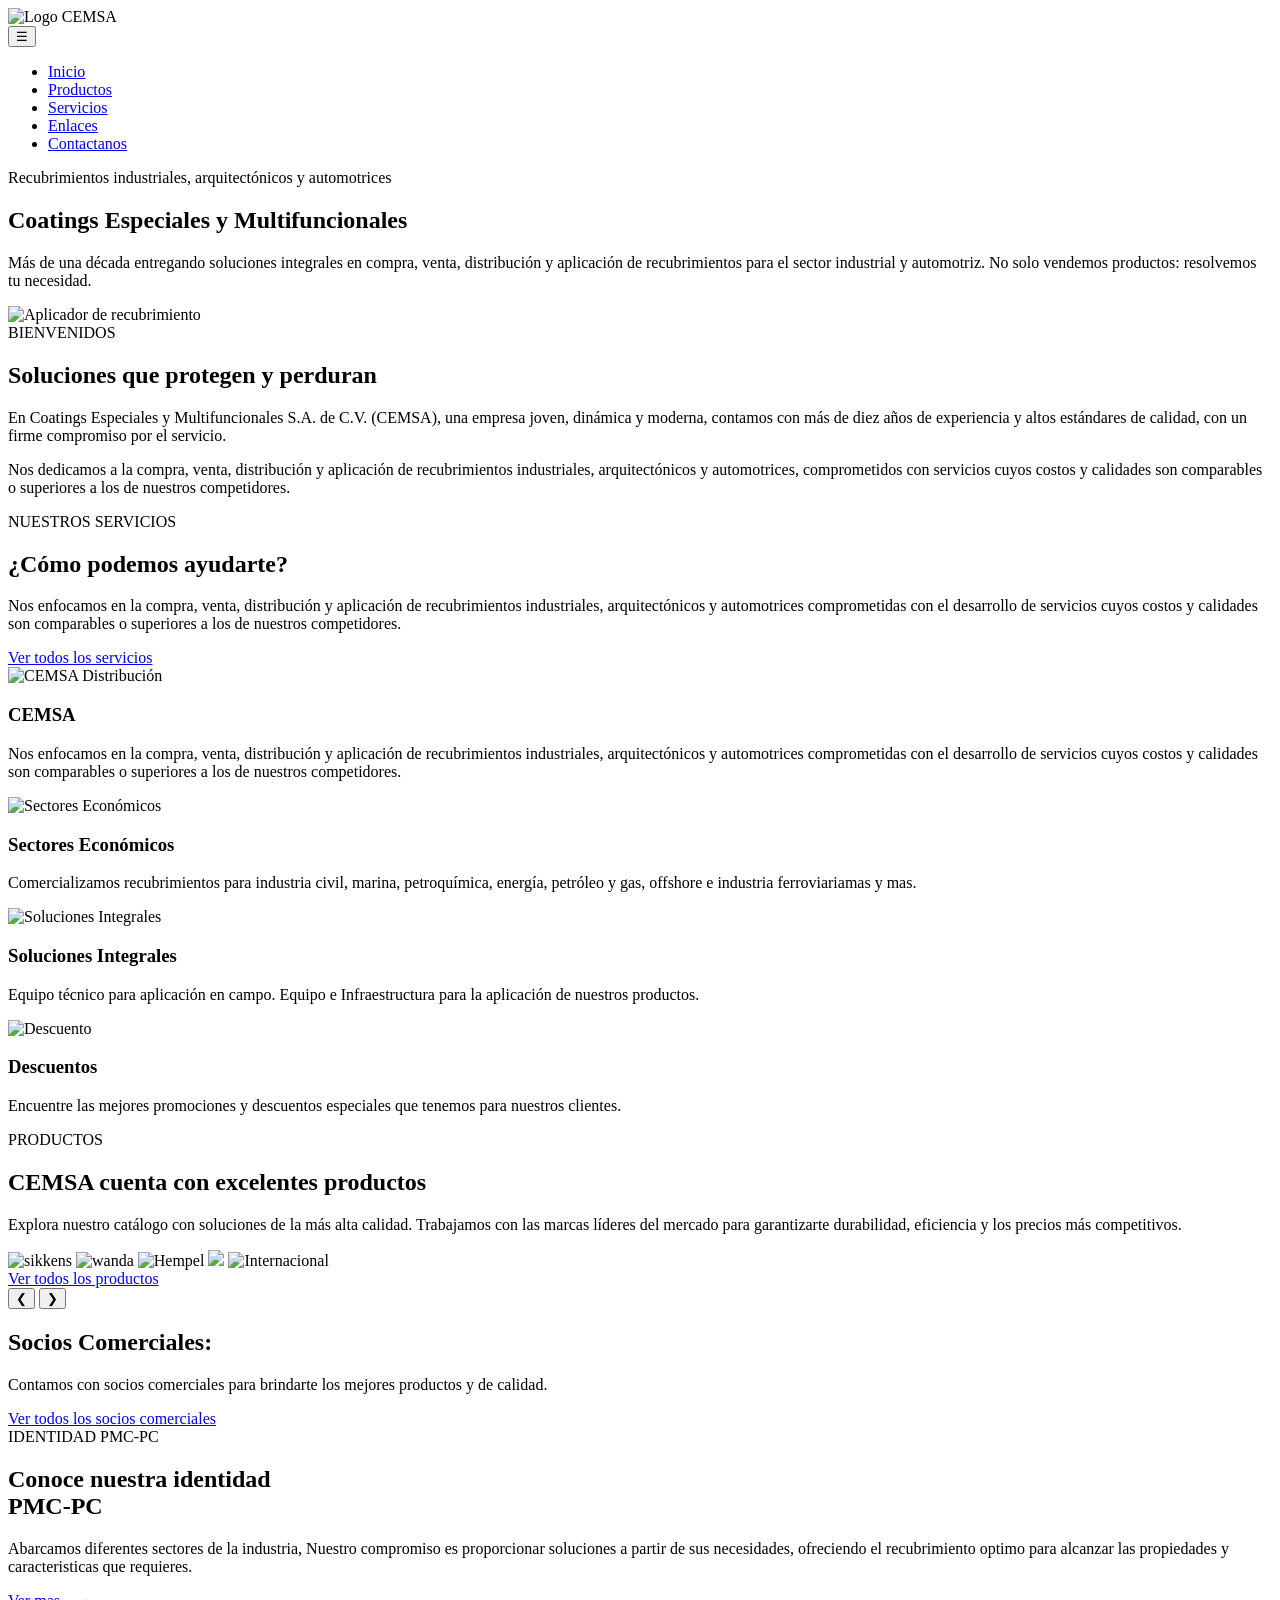
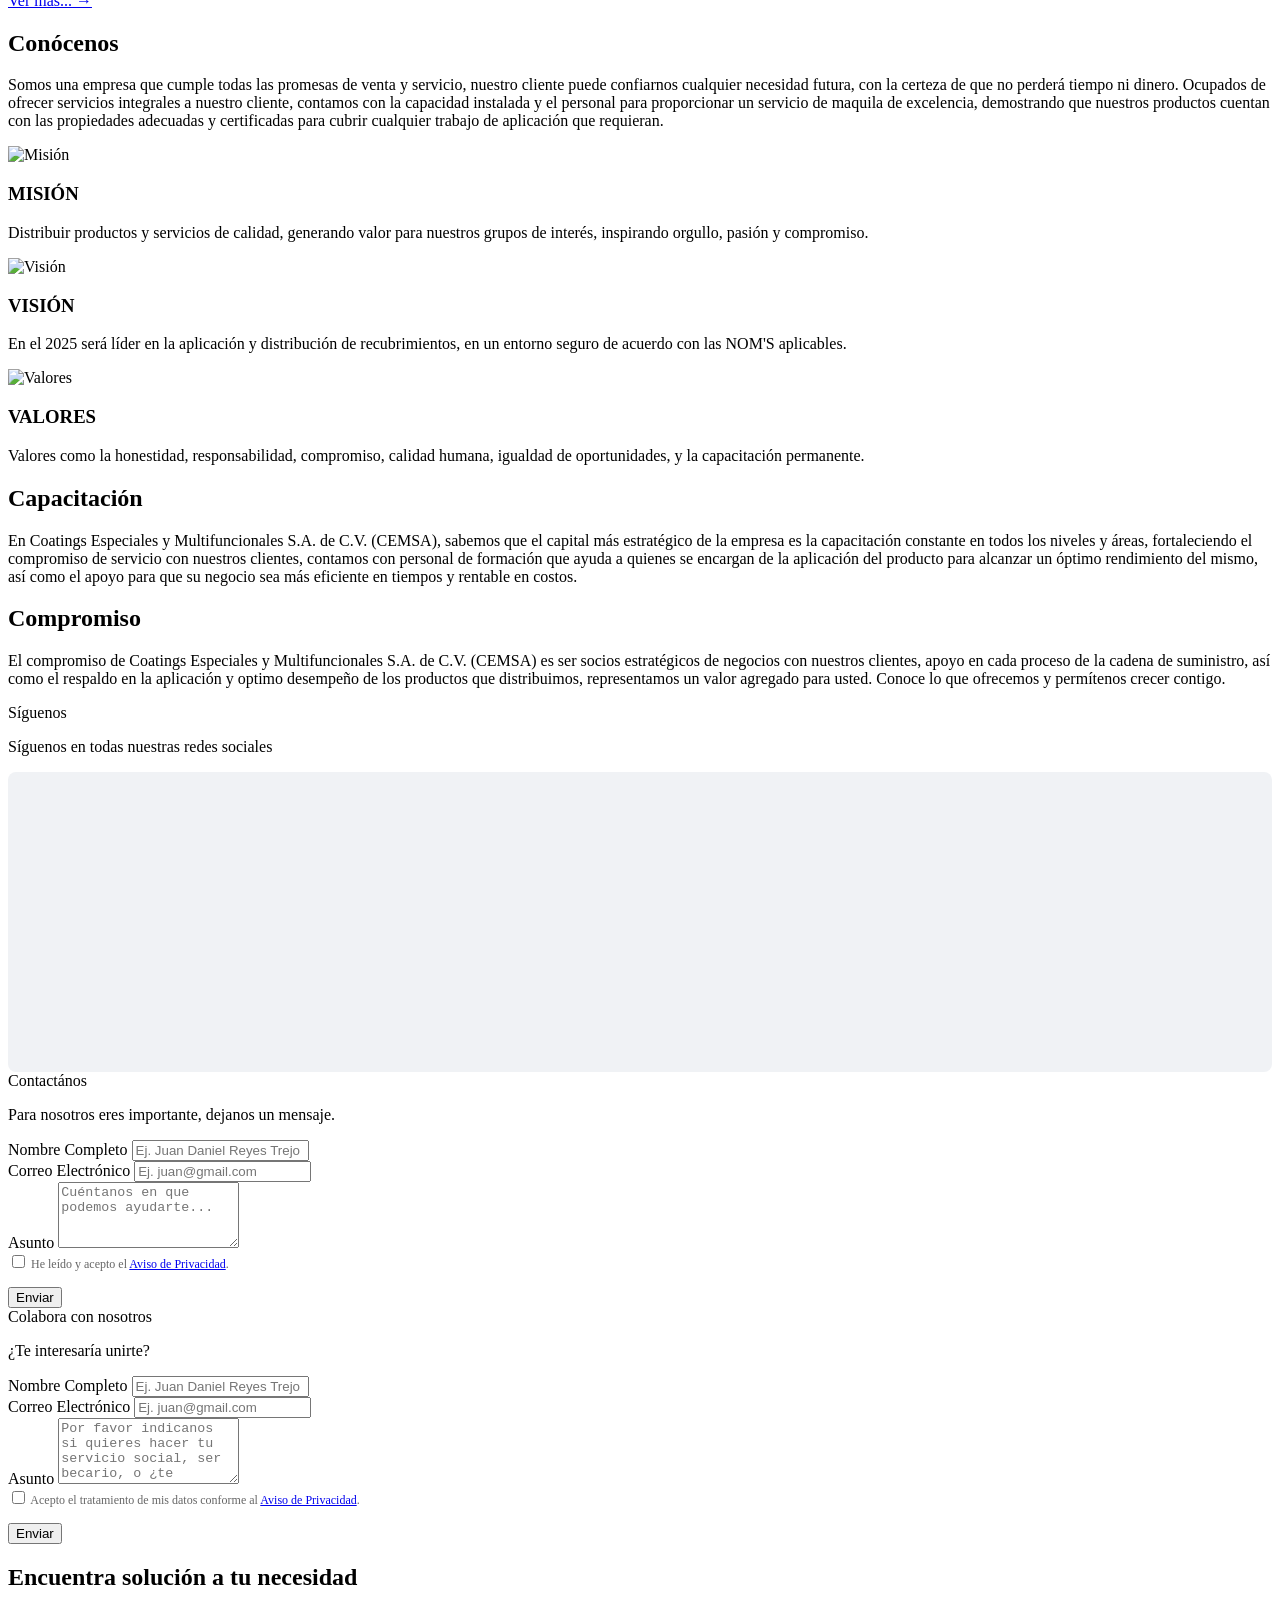
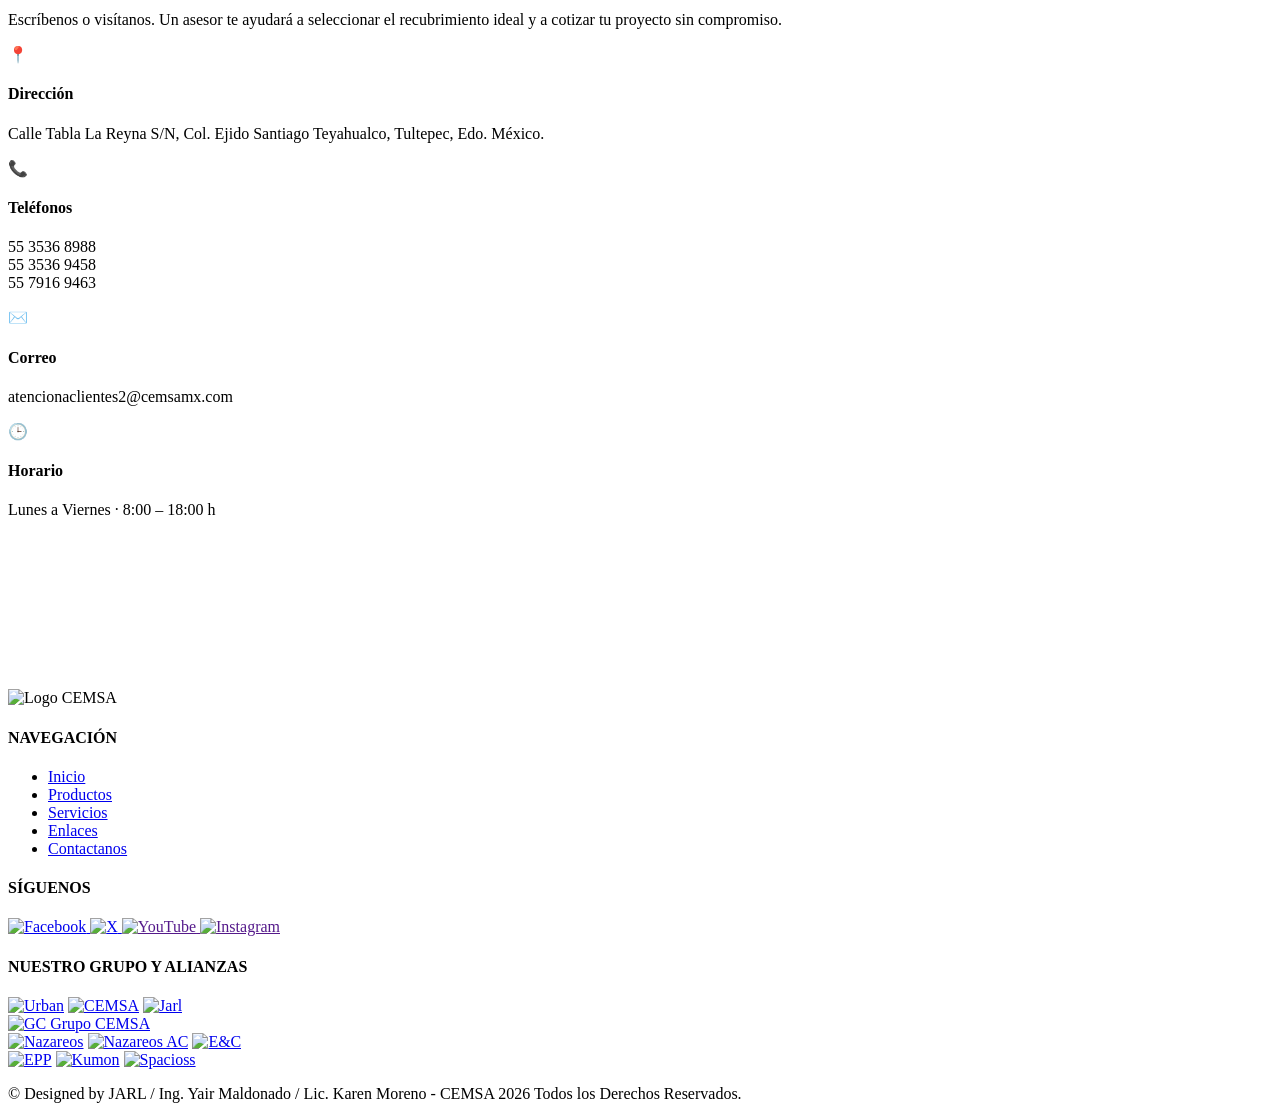
==== index.html @ e65d7ed0 "v20" ====
<!DOCTYPE html>
<html lang="es">

<head>
    <meta charset="UTF-8">
    <meta name="viewport" content="width=device-width, initial-scale=1.0">
    <link rel="stylesheet" href="styles.css">
    <title>CEMSA </title>
    <!-- Google tag (gtag.js) -->
    <script async src="https://www.googletagmanager.com/gtag/js?id=G-CVL1WCKRJ7"></script>
    <script>
        window.dataLayer = window.dataLayer || [];
        function gtag() { dataLayer.push(arguments); }
        gtag('js', new Date());

        gtag('config', 'G-CVL1WCKRJ7');
    </script>
</head>

<body>
    <!--BARRA DE NAVEGACIÓN-->
    <header>
        <div class="logo-container">
            <img src="img/logoCemsa.webp" alt="Logo CEMSA" class="logo-img">
        </div>
        <button class="menu-toggle" id="menu-toggle">☰</button>

        <nav id="nav-menu">
            <ul>
                <li><a href="#">Inicio</a></li>
                <li><a href="productos.html">Productos</a></li>
                <li><a href="servicios.html">Servicios</a></li>
                <li><a href="enlaces.html">Enlaces</a></li>
                <li><a href="#contacto">Contactanos</a></li>
            </ul>
        </nav>

        <div class="header-actions">
        </div>
    </header>

    <!--SECCIÓN HERO-->
    <section class="hero">
        <div class="hero-content">
            <div class="etiqueta">Recubrimientos industriales, arquitectónicos y automotrices</div>
            <h2>Coatings Especiales y Multifuncionales</h2>
            <p>Más de una década entregando soluciones integrales en compra, venta, distribución y aplicación de
                recubrimientos para el sector industrial y automotriz. No solo vendemos productos: resolvemos tu
                necesidad.
            </p>
        </div>
    </section>

    <!--SECCIÓN BIENVENIDOS-->
    <section class="bienvenidos">
        <div class="bienvenidos-img">
            <img src="img/aplicadorDeRecubrimientos.webp" alt="Aplicador de recubrimiento">
        </div>
        <div class="bienvenidos-texto">
            <span class="etiqueta-texto">BIENVENIDOS</span>
            <h2>Soluciones que protegen y perduran</h2>
            <p>En Coatings Especiales y Multifuncionales S.A. de C.V. (CEMSA), una empresa joven, dinámica y moderna,
                contamos con más de diez años de experiencia y altos estándares de calidad, con un firme compromiso por
                el servicio.</p>
            <p>Nos dedicamos a la compra, venta, distribución y aplicación de recubrimientos industriales,
                arquitectónicos y automotrices, comprometidos con servicios cuyos costos y calidades son comparables o
                superiores a los de nuestros competidores.</p>
        </div>
    </section>

    <!--SECCIÓN DE SERVICIOS-->
    <section class="servicios">
        <div class="servicios-cabecera">
            <span class="etiqueta-texto gris">NUESTROS SERVICIOS</span>
            <h2 class="titulo-seccion">¿Cómo podemos ayudarte?</h2>
            <p class="subtitulo-seccion">Nos enfocamos en la compra, venta, distribución y aplicación de recubrimientos
                industriales, arquitectónicos y automotrices comprometidas con el desarrollo de servicios cuyos costos y
                calidades son comparables o superiores a los de nuestros competidores.</p>
            <a href="servicios.html" class="btn-explorar btn-espaciado">Ver todos los servicios</a>
        </div>

        <div class="grid-servicios">
            <!--Tarjeta 1-->
            <div class="card-servicio">
                <img src="img/Distribucion.webp" alt="CEMSA Distribución" class="img-destacada">
                <h3>CEMSA</h3>
                <p>Nos enfocamos en la compra, venta, distribución y aplicación de recubrimientos industriales,
                    arquitectónicos y automotrices comprometidas con el desarrollo de servicios cuyos costos y calidades
                    son comparables o superiores a los de nuestros competidores.</p>
            </div>

            <!--Tarjeta 2-->
            <div class="card-servicio">
                <img src="img/Granallado.webp" alt="Sectores Económicos" class="img-destacada">
                <h3>Sectores Económicos</h3>
                <p>Comercializamos recubrimientos para industria civil, marina, petroquímica, energía, petróleo y gas,
                    offshore e industria ferroviariamas y mas.</p>
            </div>

            <!--Tarjeta 3-->
            <div class="card-servicio">
                <img src="img/Equipo.webp" alt="Soluciones Integrales" class="img-destacada">
                <h3>Soluciones Integrales</h3>
                <p>Equipo técnico para aplicación en campo. Equipo e Infraestructura para la aplicación de nuestros
                    productos.</p>
            </div>

            <!--Tarjeta 4-->
            <div class="card-servicio">
                <img src="img/Descuento.webp" alt="Descuento" class="img-destacada">
                <h3>Descuentos</h3>
                <p>Encuentre las mejores promociones y descuentos especiales que tenemos para nuestros clientes.</p>
            </div>
        </div>
    </section>

    <!--SECCIÓN DE PRODUCTOS-->
    <section class="infraestructura">
        <div class="infraestructura-header">
            <span class="etiqueta-texto gris">PRODUCTOS</span>
            <h2 class="titulo-seccion">CEMSA cuenta con excelentes productos</h2>
            <p class="subtitulo-seccion">Explora nuestro catálogo con soluciones de la más alta calidad.
                Trabajamos con las marcas líderes del mercado para garantizarte durabilidad, eficiencia y los precios
                más competitivos.
            </p>
        </div>

        <div class="carrusel-grande">
            <div class="carrusel-slides">
                <img src="img/sikkens1.webp" alt="sikkens" class="slide activa">
                <img src="img/wanda2.webp" alt="wanda" class="slide">
                <img src="img/hempel2.webp" alt="Hempel" class="slide">
                <img src="img/u-tech1.webp" alrt="U-Tech" class="slide">
                <img src="img/internacional1.webp" alt="Internacional" class="slide">
            </div>
            <div class="centrar-boton">
                <a href="productos.html" class="btn-explorar btn-espaciado">Ver todos los productos</a>
            </div>
            <button class="btn-circular prev" onclick="moverCarrusel(-1)">❮</button>
            <button class="btn-circular next" onclick="moverCarrusel(1)">❯</button>
        </div>
    </section>

    <!--SECCIÓN DE SOCIOS-->
    <section class="novedades-texto">
        <h2 class="titulo-novedades">Socios Comerciales:</h2>
        <p>Contamos con socios comerciales para brindarte los mejores productos y de calidad.</p>
        <a href="enlaces.html" class="btn-explorar">Ver todos los socios comerciales</a>
    </section>

    <!--SECCIÓN DE IDENTIDAD PMC-PC-->
    <section class="identidad-hero">
        <div class="identidad-content">
            <span class="etiqueta-identidad">IDENTIDAD PMC-PC</span>
            <h2>Conoce nuestra identidad<br>PMC-PC</h2>
            <p>Abarcamos diferentes sectores de la industria, Nuestro compromiso es proporcionar soluciones a partir de
                sus necesidades, ofreciendo el recubrimiento optimo para alcanzar las propiedades y caracteristicas que
                requieres.</p>
            <a href="productos.html#identidad-pmc" class="btn-explorar">Ver mas... →</a>
        </div>
    </section>

    <!--SECCIÓN CONOCENOS-->
    <section class="seccion-conocenos">
        <h2 class="titulo-conocenos text-center">Conócenos</h2>
        <p class="subtitulo-conocenos">Somos una empresa que cumple todas las promesas de venta y servicio, nuestro
            cliente puede confiarnos cualquier necesidad futura, con la certeza de que no perderá tiempo ni dinero.
            Ocupados de ofrecer servicios integrales a nuestro cliente, contamos con la capacidad instalada y el
            personal para proporcionar un servicio de maquila de excelencia, demostrando que
            nuestros productos cuentan con las propiedades adecuadas y certificadas para cubrir cualquier trabajo de
            aplicación que requieran.
        </p>

        <div class="grid-conocenos">
            <!--Tarjeta Misión-->
            <div class="card-conocenos">
                <img src="https://cdn-icons-png.flaticon.com/512/702/702797.png" alt="Misión" class="img-conocenos">
                <h3>MISIÓN</h3>
                <p>Distribuir productos y servicios de calidad, generando valor para nuestros grupos de interés,
                    inspirando orgullo, pasión y compromiso.</p>
            </div>
            <!--Tarjeta Visión-->
            <div class="card-conocenos">
                <img src="https://cdn-icons-png.flaticon.com/512/3135/3135691.png" alt="Visión" class="img-conocenos">
                <h3>VISIÓN</h3>
                <p>En el 2025 será líder en la aplicación y distribución de recubrimientos, en un entorno seguro de
                    acuerdo con las NOM'S aplicables.</p>
            </div>
            <!--Tarjeta Valores-->
            <div class="card-conocenos">
                <img src="https://cdn-icons-png.flaticon.com/512/806/806132.png" alt="Valores" class="img-conocenos">
                <h3>VALORES</h3>
                <p>Valores como la honestidad, responsabilidad, compromiso, calidad humana, igualdad de oportunidades, y
                    la capacitación permanente.
                </p>
            </div>
        </div>

        <div class="contenedor-dos-columnas">
            <div class="columna-info">
                <h2 class="titulo-conocenos">Capacitación</h2>
                <p class="subtitulo-conocenos">En Coatings Especiales y Multifuncionales S.A. de C.V. (CEMSA), sabemos
                    que el
                    capital más estratégico de la empresa es la capacitación constante en todos los niveles y áreas,
                    fortaleciendo el compromiso de servicio con nuestros clientes, contamos con personal de formación
                    que ayuda
                    a quienes se encargan de la aplicación del producto para alcanzar un óptimo rendimiento del mismo,
                    así como
                    el apoyo para que su negocio sea más eficiente en tiempos y rentable en costos.
                </p>
            </div>

            <div class="columna-info">
                <h2 class="titulo-conocenos">Compromiso</h2>
                <p class="subtitulo-conocenos">El compromiso de Coatings Especiales y Multifuncionales S.A. de C.V.
                    (CEMSA) es ser socios estratégicos de negocios con nuestros clientes, apoyo en cada proceso de la
                    cadena de suministro, así como el respaldo en la aplicación y optimo desempeño de los productos que
                    distribuimos, representamos un valor agregado para usted. Conoce lo que ofrecemos y permítenos
                    crecer contigo.</p>
            </div>
        </div>
    </section>

    <!--SECCIÓN DE REDES, CONTACTO Y CV-->
    <section class="seccion-interaccion">
        <div class="grid-interaccion">

            <div class="card-interaccion">
                <div class="cabecera-azul">Síguenos</div>
                <p class="desc-interaccion">Síguenos en todas nuestras redes sociales</p>
                <!-- Contenedor para el widget de Facebook -->
                <div class="embed-redes" style="display: flex; justify-content: center; border-radius: 8px; overflow: hidden; background-color: #f0f2f5;">
                    <iframe 
                        src="https://www.facebook.com/plugins/page.php?href=https%3A%2F%2Fwww.facebook.com%2FCEMSARecubrimientos&tabs=timeline&width=340&height=300&small_header=false&adapt_container_width=true&hide_cover=false&show_facepile=true" 
                        width="100%" 
                        height="300" 
                        style="border:none;overflow:hidden; max-width: 340px;" 
                        scrolling="no" 
                        frameborder="0" 
                        allowfullscreen="true" 
                        allow="autoplay; clipboard-write; encrypted-media; picture-in-picture; web-share">
                    </iframe>
                </div>
            </div>

            <!--Columna Contáctanos-->
            <div class="card-interaccion">
                <div class="cabecera-azul">Contactános</div>
                <p class="desc-interaccion">Para nosotros eres importante, dejanos un mensaje.</p>
                <form action="https://formsubmit.co/reclutamiento@gensolution.com.mx" method="POST"
                    class="formulario-moderno">
                    <input type="hidden" name="_captcha" value="false">
                    <input type="hidden" name="_subject" value="Nuevo contacto desde la web de CEMSA">

                    <div class="grupo-input">
                        <label>Nombre Completo</label>
                        <input type="text" name="Nombre" placeholder="Ej. Juan Daniel Reyes Trejo" required>
                    </div>
                    <div class="grupo-input">
                        <label>Correo Electrónico</label>
                        <input type="email" name="Correo" placeholder="Ej. juan@gmail.com" required>
                    </div>
                    <div class="grupo-input">
                        <label>Asunto</label>
                        <textarea name="Mensaje" rows="4" placeholder="Cuéntanos en que podemos ayudarte..."
                            required></textarea>
                    </div>
                    <div style="font-size: 12px; color: #666; margin-bottom: 15px; text-align: left;">
                        <input type="checkbox" required id="terminos-contacto">
                        <label for="terminos-contacto" style="display:inline; font-weight: normal;">
                            He leído y acepto el <a href="aviso-de-privacidad.pdf" target="_blank"
                                rel="noopener noreferrer">Aviso de Privacidad</a>.
                        </label>
                    </div>
                    <button type="submit" class="btn-enviar">Enviar</button>
                </form>
            </div>

            <!--Columna Envíanos tu CV-->
            <div class="card-interaccion">
                <div class="cabecera-azul">Colabora con nosotros</div>
                <p class="desc-interaccion">¿Te interesaría unirte?</p>
                <form action="https://formsubmit.co/reclutamiento@gensolution.com.mx" method="POST"
                    class="formulario-moderno">
                    <input type="hidden" name="_captcha" value="false">
                    <input type="hidden" name="_subject" value="Nuevo CV recibido desde la web de CEMSA">

                    <div class="grupo-input">
                        <label>Nombre Completo</label>
                        <input type="text" name="Nombre" placeholder="Ej. Juan Daniel Reyes Trejo" required>
                    </div>
                    <div class="grupo-input">
                        <label>Correo Electrónico</label>
                        <input type="email" name="Correo" placeholder="Ej. juan@gmail.com" required>
                    </div>
                    <div class="grupo-input">
                        <label>Asunto</label>
                        <textarea name="Mensaje" rows="4"
                            placeholder="Por favor indicanos si quieres hacer tu servicio social, ser becario, o ¿te gustaria tener un punto de venta?"
                            required></textarea>
                    </div>

                    <div style="font-size: 12px; color: #666; margin-bottom: 15px; text-align: left;">
                        <input type="checkbox" required id="terminos-cv">
                        <label for="terminos-cv" style="display:inline; font-weight: normal;">
                            Acepto el tratamiento de mis datos conforme al <a href="aviso-de-privacidad.pdf"
                                target="_blank" rel="noopener noreferrer">Aviso de Privacidad</a>.
                        </label>
                    </div>
                    <button type="submit" class="btn-enviar">Enviar</button>
                </form>
            </div>

        </div>

        </div>
    </section>

    <!--SECCIÓN DE CONTACTO-->
    <section class="contacto-seccion" id="contacto">
        <h2 class="titulo-contacto">Encuentra solución a tu necesidad</h2>
        <p class="subtitulo-contacto">Escríbenos o visítanos. Un asesor te ayudará a seleccionar el recubrimiento ideal
            y a cotizar tu proyecto sin compromiso.</p>

        <div class="contacto-grid">
            <div class="contacto-info">
                <div class="info-caja">
                    <div class="icono-contacto">📍</div>
                    <div class="texto-info">
                        <h4>Dirección</h4>
                        <p>Calle Tabla La Reyna S/N, Col. Ejido Santiago Teyahualco, Tultepec, Edo. México.</p>
                    </div>
                </div>
                <div class="info-caja">
                    <div class="icono-contacto">📞</div>
                    <div class="texto-info">
                        <h4>Teléfonos</h4>
                        <p>55 3536 8988<br>55 3536 9458<br>55 7916 9463</p>
                    </div>
                </div>
                <div class="info-caja">
                    <div class="icono-contacto">✉️</div>
                    <div class="texto-info">
                        <h4>Correo</h4>
                        <p>atencionaclientes2@cemsamx.com</p>
                    </div>
                </div>
                <div class="info-caja">
                    <div class="icono-contacto">🕒</div>
                    <div class="texto-info">
                        <h4>Horario</h4>
                        <p>Lunes a Viernes · 8:00 – 18:00 h</p>
                    </div>
                </div>
            </div>

            <!--Mapa de Google-->
            <div class="contacto-mapa">
                <iframe
                    src="https://www.google.com/maps/embed?pb=!1m18!1m12!1m3!1d15026.0123456789!2d-99.1234567!3d19.654321!2m3!1f0!2f0!3f0!3m2!1i1024!2i768!4f13.1!3m3!1m2!1s0x0%3A0x0!2zMTnCsDM5JzE1LjYiTiA5OcKwMDcnMjQuNCJX!5e0!3m2!1ses-419!2smx!4v1610000000000!5m2!1ses-419!2smx"
                    width="100%" height="100%" style="border:0;" allowfullscreen="" loading="lazy"></iframe>
            </div>
        </div>
    </section>

    <!--SECCIÓN FOOTER-->
    <footer class="footer">
        <div class="footer-container">
            <div class="footer-top-row">
                <!--Columna 1-->
                <div class="footer-col">
                    <img src="img/Cemsapng.webp" alt="Logo CEMSA" class="footer-logo-img">
                </div>

                <!--Columna 2-->
                <div class="footer-col">
                    <h4>NAVEGACIÓN</h4>
                    <ul class="footer-links">
                        <li><a href="index.html">Inicio</a></li>
                        <li><a href="productos.html">Productos</a></li>
                        <li><a href="servicios.html">Servicios</a></li>
                        <li><a href="enlaces.html">Enlaces</a></li>
                        <li><a href="index.html#contacto">Contactanos</a></li>
                    </ul>
                </div>

                <!--Columna 3-->
                <div class="footer-col">
                    <h4>SÍGUENOS</h4>
                    <div class="social-icons vertical">
                        <a href="https://www.facebook.com/CEMSARecubrimientos#" target="_blank" class="icono-red">
                            <img src="https://upload.wikimedia.org/wikipedia/commons/b/b8/2021_Facebook_icon.svg"
                                alt="Facebook">
                        </a>

                        <a href="https://x.com/cemsamx?lang=es" target="_blank" class="icono-red">
                            <img src="https://upload.wikimedia.org/wikipedia/commons/c/ce/X_logo_2023.svg" alt="X">
                        </a>

                        <a href="" target="_blank" class="icono-red">
                            <img src="https://upload.wikimedia.org/wikipedia/commons/0/09/YouTube_full-color_icon_%282017%29.svg"
                                alt="YouTube">
                        </a>

                        <a href="" target="_blank" class="icono-red">
                            <img src="https://upload.wikimedia.org/wikipedia/commons/e/e7/Instagram_logo_2016.svg"
                                alt="Instagram">
                        </a>
                    </div>
                </div>
            </div>

            <div class="footer-col alianzas-col">
                <h4>NUESTRO GRUPO Y ALIANZAS</h4>
                <div class="red-alianzas">
                    <div class="alianzas-fila-superior">
                        <div class="alianzas-bloque">
                            <a href="https://www.facebook.com/TiendasUrbanCoatings" target="_blank"
                                class="alianza-logo glow-rojo"><img src="img/Urban.webp" alt="Urban"></a>
                            <a href="https://www.facebook.com/CEMSA-Recubrimientos-103351411241119" target="_blank"
                                class="alianza-logo glow-azul"><img src="img/Cemsa.webp" alt="CEMSA"></a>
                            <a href="https://www.facebook.com/jarlserv?mibextid=ZbWKwL" target="_blank"
                                class="alianza-logo glow-blanco"><img src="img/Jarl.webp" alt="Jarl"></a>
                        </div>

                        <div class="alianzas-centro">
                            <a href="G.html" target="_blank" class="alianza-logo alianza-principal glow-gris"><img
                                    src="img/GC22.webp" alt="GC Grupo CEMSA"></a>
                        </div>

                        <div class="alianzas-bloque">
                            <a href="https://www.facebook.com/nazareosiap/?mibextid=ZbWKwL" target="_blank"
                                class="alianza-logo glow-naranja"><img src="img/Nazareos.webp" alt="Nazareos"></a>
                            <a href="https://www.facebook.com/nazareosac1" target="_blank"
                                class="alianza-logo glow-rosa"><img src="img/Nazareos AC.webp" alt="Nazareos AC"></a>
                            <a href="https://www.facebook.com/profile.php?id=100068549594726" target="_blank"
                                class="alianza-logo glow-verde"><img src="img/E&C.png" alt="E&C"></a>
                        </div>
                    </div>

                    <div class="alianzas-fila-inferior">
                        <a href="https://www.facebook.com/EPP-107946225493285" target="_blank"
                            class="alianza-logo glow-amarillo"><img src="img/EPP.webp" alt="EPP"></a>
                        <a href="https://www.facebook.com/KumonSanJuanTultepec" target="_blank"
                            class="alianza-logo glow-celeste"><img src="img/Kumon.webp" alt="Kumon"></a>
                        <a href="https://www.facebook.com/profile.php?id=61572248146579" target="_blank"
                            class="alianza-logo glow-cian"><img src="img/Spacioss.png" alt="Spacioss"></a>
                    </div>
                </div>
            </div>
        </div>

        <!--CREDITOS-->
        <div class="footer-bottom">
            <p>© Designed by JARL / Ing. Yair Maldonado / Lic. Karen Moreno - CEMSA 2026 Todos los Derechos
                Reservados.
            </p>
        </div>
    </footer>

    <!--SCRIPT PARA EL FUNCIONAMIENTO DEL CARRUSEL-->
    <script>
        let slideActual = 0;
        const slides = document.querySelectorAll('.slide');

        function moverCarrusel(direccion) {
            slides[slideActual].classList.remove('activa');
            slideActual = (slideActual + direccion + slides.length) % slides.length;
            slides[slideActual].classList.add('activa');
        }

        // FUNCIONAMIENTO DEL MENÚ HAMBURGUESA
        const menuToggle = document.getElementById('menu-toggle');
        const navMenu = document.getElementById('nav-menu');

        menuToggle.addEventListener('click', () => {
            navMenu.classList.toggle('activo');
        });
    </script>

</body>

</html>
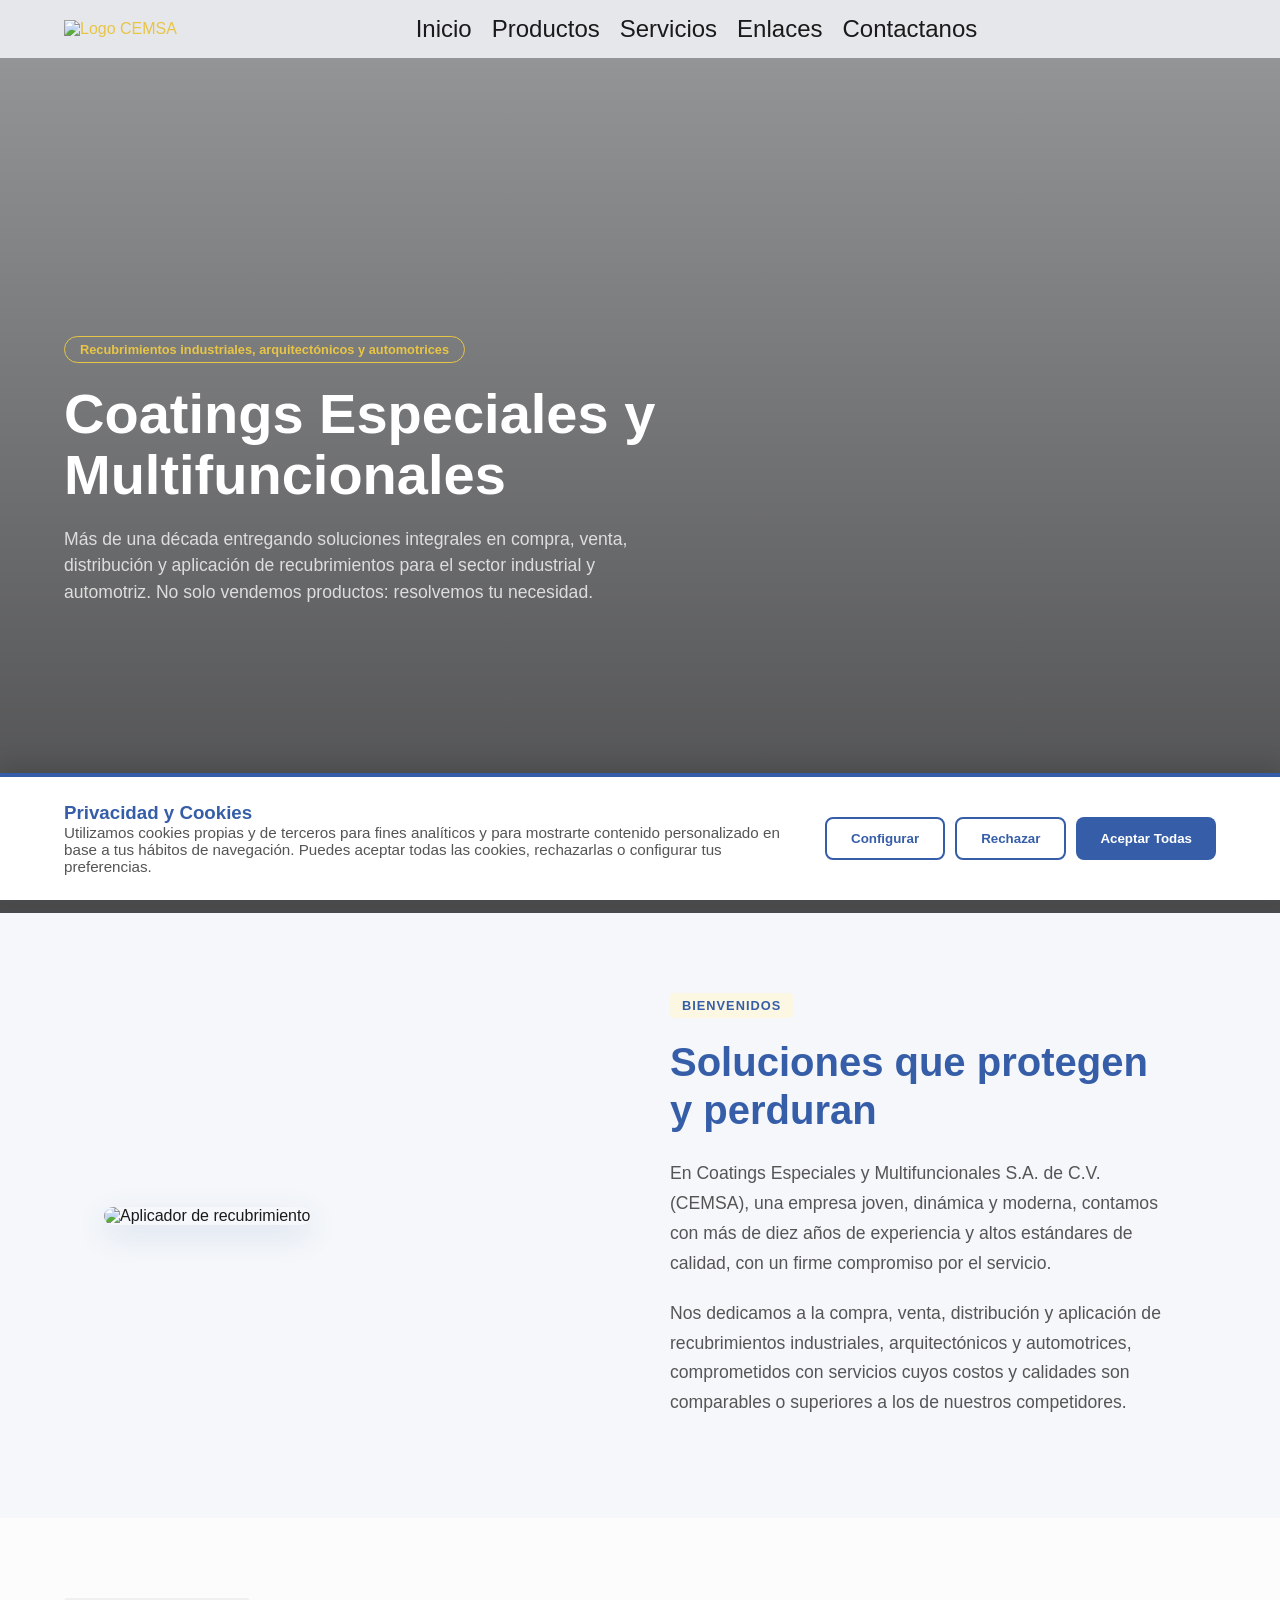
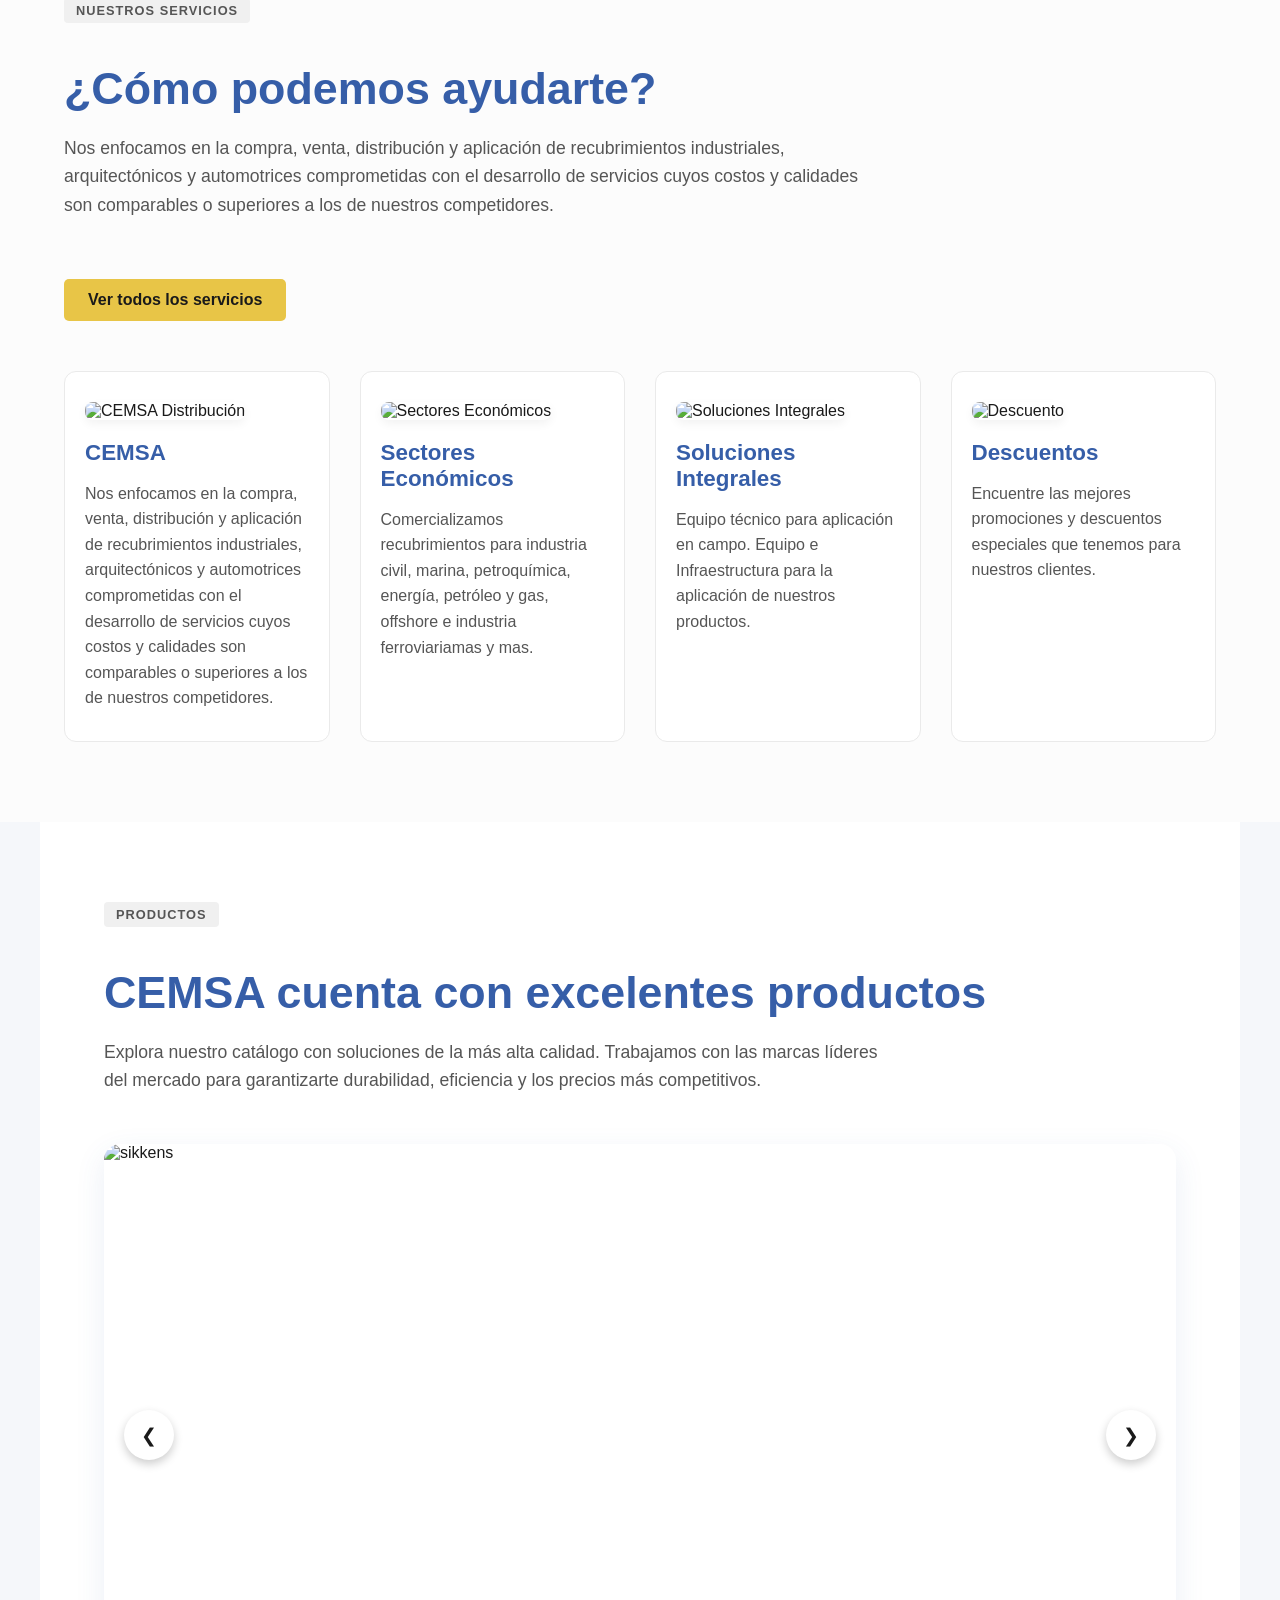
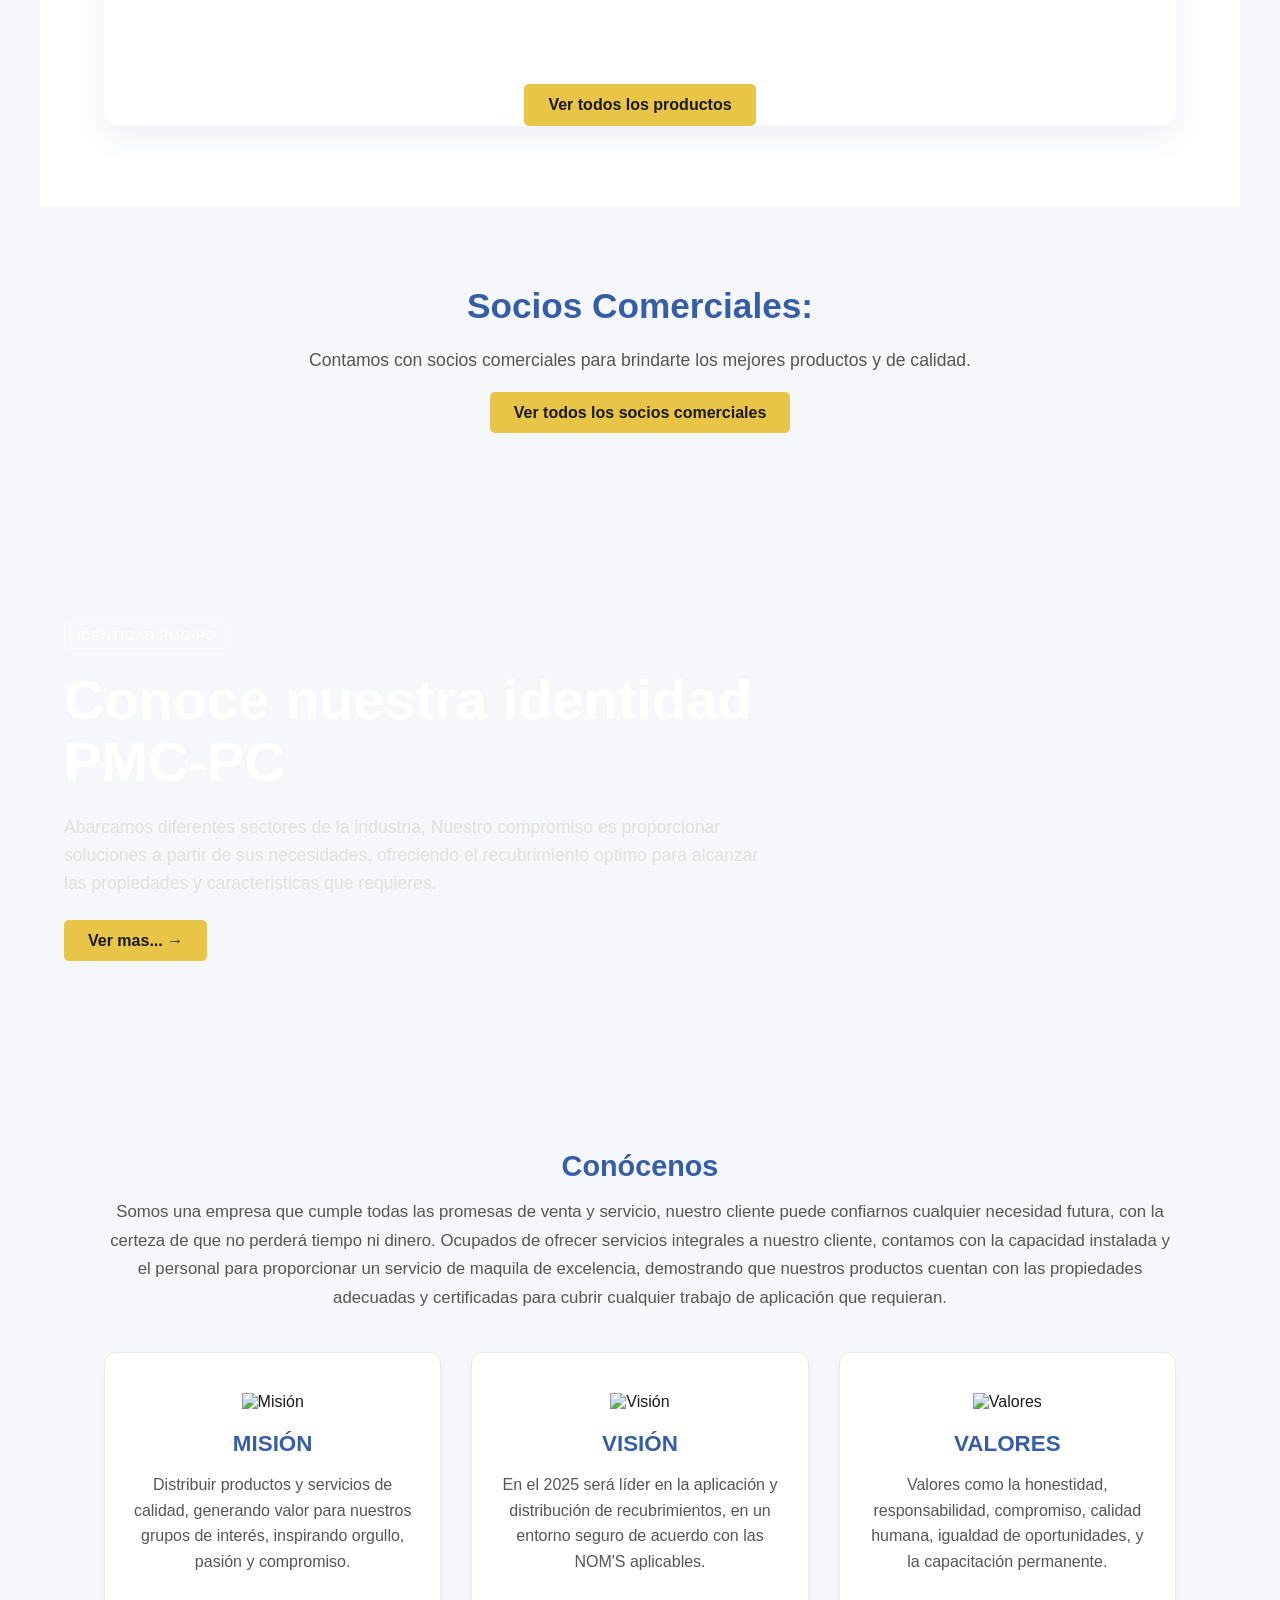
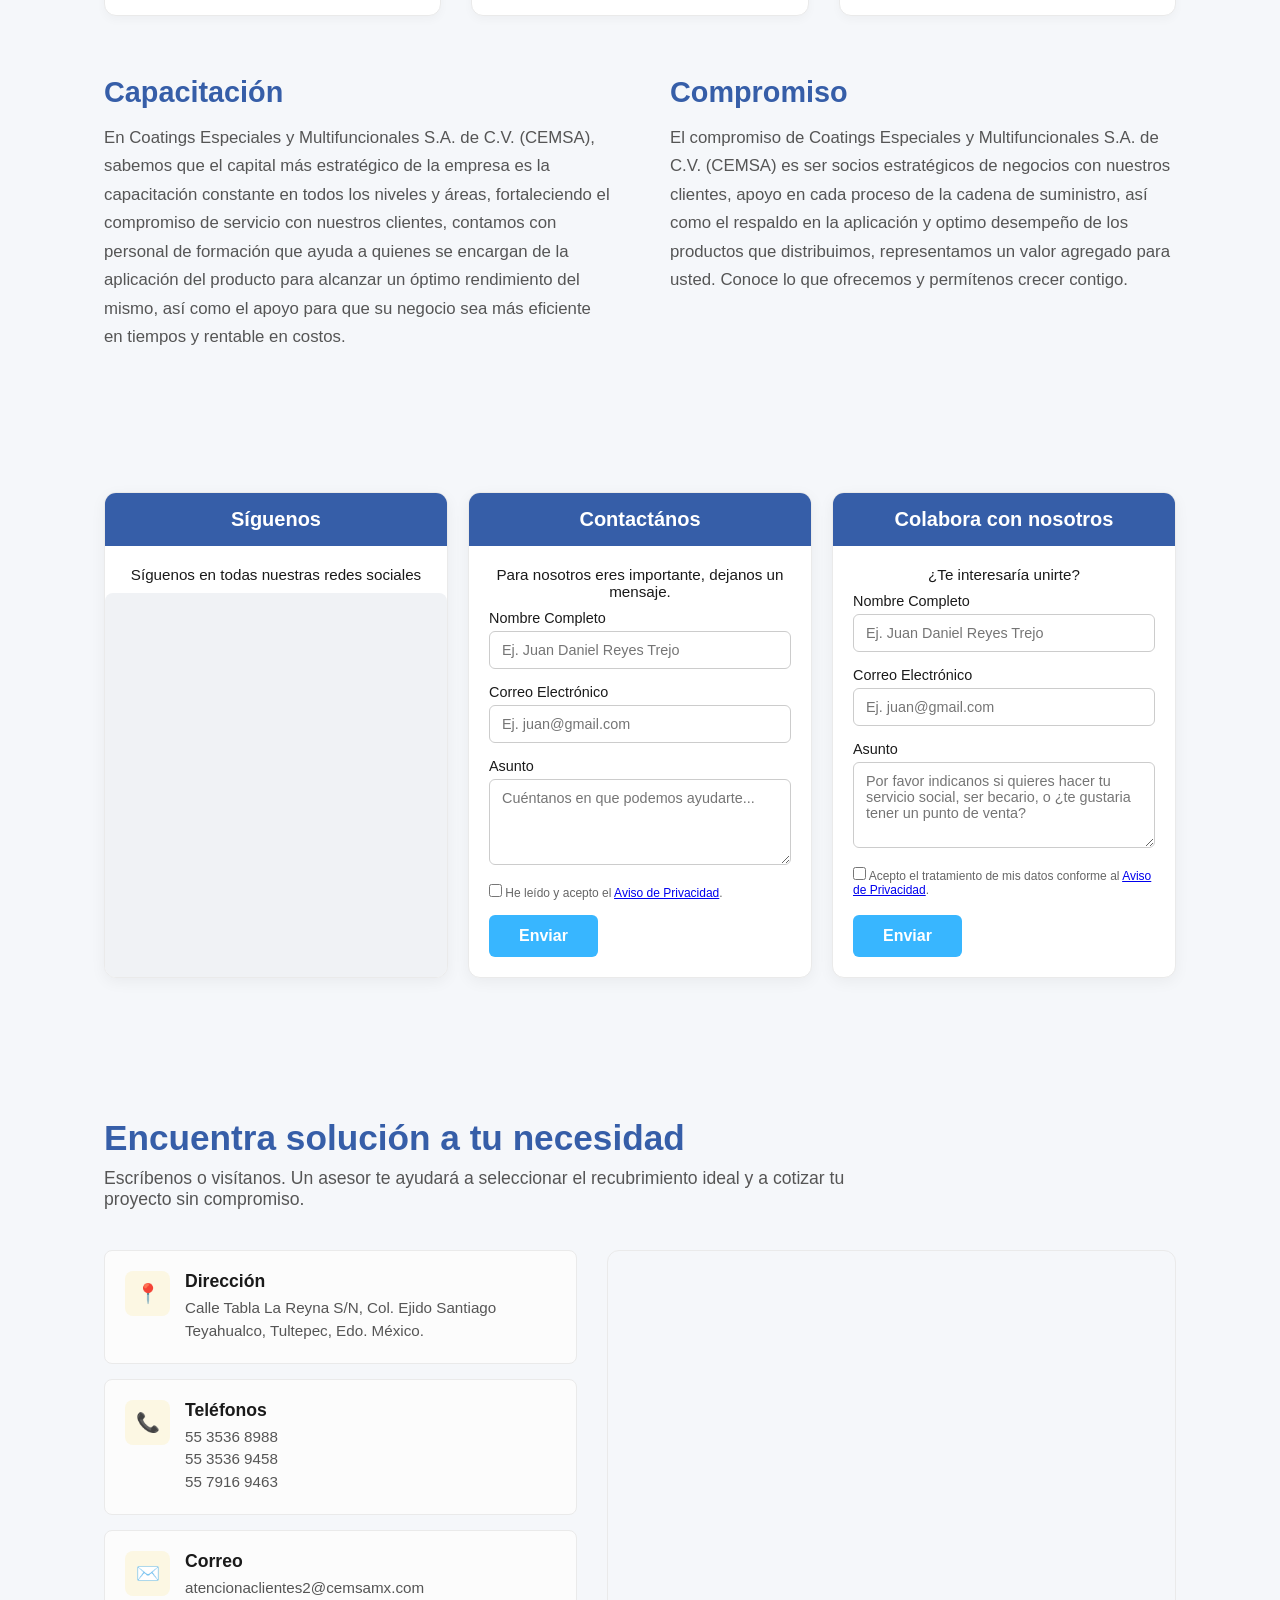
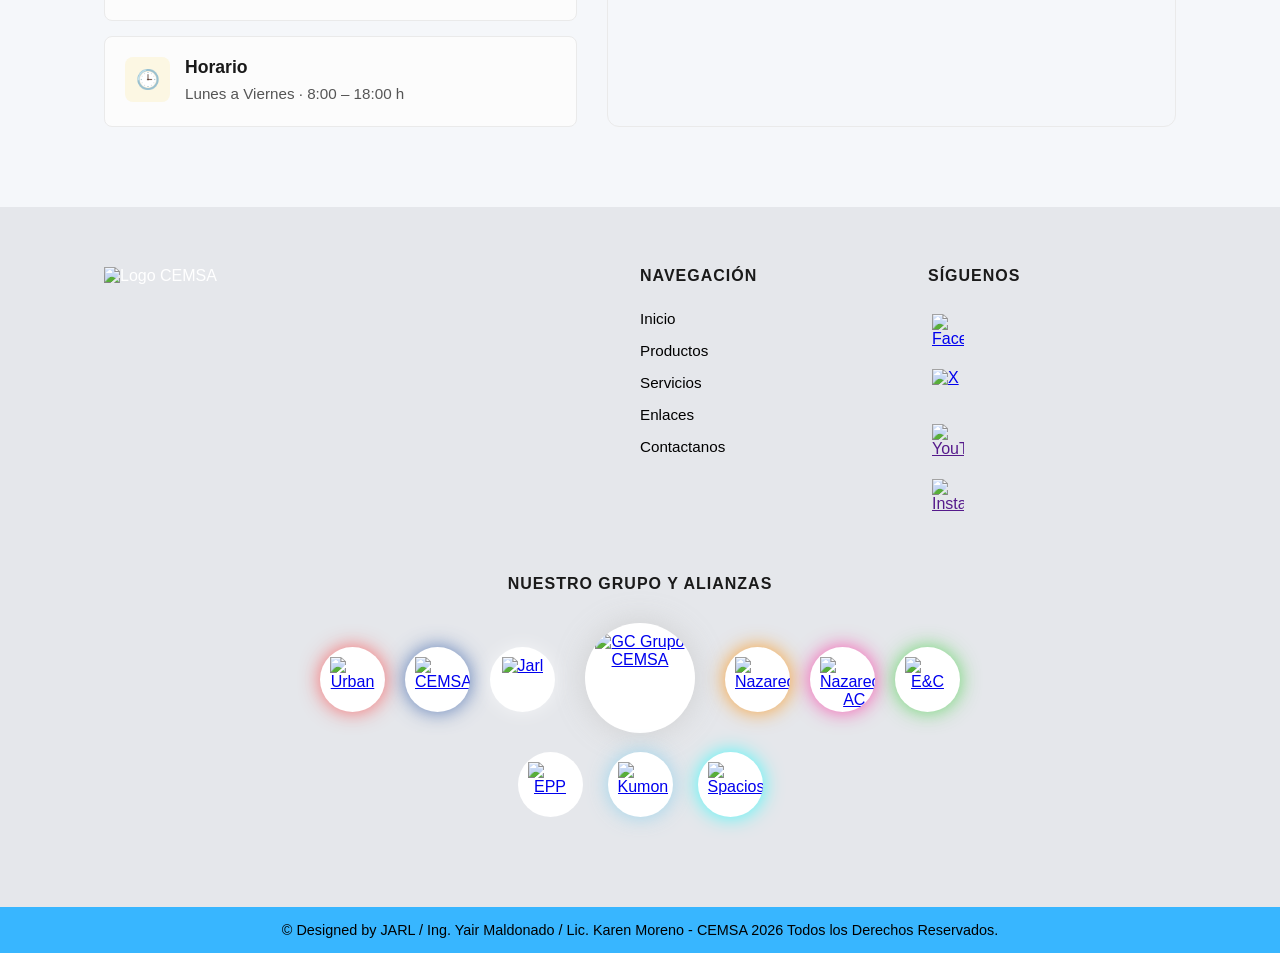
==== commit c3e78bc8: "v21" ====
--- a/index.html
+++ b/index.html
@@ -5,6 +5,7 @@
     <meta charset="UTF-8">
     <meta name="viewport" content="width=device-width, initial-scale=1.0">
     <link rel="stylesheet" href="styles.css">
+    <link rel="icon" href="img/cemsis.webp">
     <title>CEMSA </title>
     <!-- Google tag (gtag.js) -->
     <script async src="https://www.googletagmanager.com/gtag/js?id=G-CVL1WCKRJ7"></script>
@@ -228,16 +229,12 @@
             <div class="card-interaccion">
                 <div class="cabecera-azul">Síguenos</div>
                 <p class="desc-interaccion">Síguenos en todas nuestras redes sociales</p>
-                <!-- Contenedor para el widget de Facebook -->
-                <div class="embed-redes" style="display: flex; justify-content: center; border-radius: 8px; overflow: hidden; background-color: #f0f2f5;">
-                    <iframe 
-                        src="https://www.facebook.com/plugins/page.php?href=https%3A%2F%2Fwww.facebook.com%2FCEMSARecubrimientos&tabs=timeline&width=340&height=300&small_header=false&adapt_container_width=true&hide_cover=false&show_facepile=true" 
-                        width="100%" 
-                        height="300" 
-                        style="border:none;overflow:hidden; max-width: 340px;" 
-                        scrolling="no" 
-                        frameborder="0" 
-                        allowfullscreen="true" 
+                <div class="embed-redes"
+                    style="display: flex; justify-content: center; border-radius: 8px; overflow: hidden; background-color: #f0f2f5;">
+                    <iframe
+                        src="https://www.facebook.com/plugins/page.php?href=https%3A%2F%2Fwww.facebook.com%2FCEMSARecubrimientos&tabs=timeline&width=340&height=300&small_header=false&adapt_container_width=true&hide_cover=false&show_facepile=true"
+                        width="100%" height="300" style="border:none;overflow:hidden; max-width: 340px;" scrolling="no"
+                        frameborder="0" allowfullscreen="true"
                         allow="autoplay; clipboard-write; encrypted-media; picture-in-picture; web-share">
                     </iframe>
                 </div>
@@ -357,8 +354,10 @@
             <!--Mapa de Google-->
             <div class="contacto-mapa">
                 <iframe
-                    src="https://www.google.com/maps/embed?pb=!1m18!1m12!1m3!1d15026.0123456789!2d-99.1234567!3d19.654321!2m3!1f0!2f0!3f0!3m2!1i1024!2i768!4f13.1!3m3!1m2!1s0x0%3A0x0!2zMTnCsDM5JzE1LjYiTiA5OcKwMDcnMjQuNCJX!5e0!3m2!1ses-419!2smx!4v1610000000000!5m2!1ses-419!2smx"
-                    width="100%" height="100%" style="border:0;" allowfullscreen="" loading="lazy"></iframe>
+                    src="https://www.google.com/maps/embed?pb=!1m14!1m8!1m3!1d3757.4808794386395!2d-99.1239451!3d19.6494793!3m2!1i1024!2i768!4f13.1!3m3!1m2!1s0x85d1f440306156a3%3A0x17e336b2b2b06844!2sCEMSA%20Recubrimientos!5e0!3m2!1ses-419!2smx!4v1791310033450!5m2!1ses-419!2smx"
+                    width="600" height="450" style="border:0;" allowfullscreen="" loading="lazy"
+                    referrerpolicy="strict-origin-when-cross-origin">"
+                </iframe>
             </div>
         </div>
     </section>
@@ -458,6 +457,50 @@
         </div>
     </footer>
 
+    <!--SISTEMA DE COOKIES-->
+    <!-- Banner Principal -->
+    <div id="cookie-banner" class="cookie-banner">
+        <div class="cookie-texto">
+            <h3 style="margin-top:0; color:var(--color-azul);">Privacidad y Cookies</h3>
+            <p>Utilizamos cookies propias y de terceros para fines analíticos y para mostrarte contenido personalizado
+                en base a tus hábitos de navegación. Puedes aceptar todas las cookies, rechazarlas o configurar tus
+                preferencias.</p>
+        </div>
+        <div class="cookie-botones">
+            <button id="btn-configurar" class="btn-cookie btn-secundario">Configurar</button>
+            <button id="btn-rechazar" class="btn-cookie btn-secundario">Rechazar</button>
+            <button id="btn-aceptar" class="btn-cookie btn-principal">Aceptar Todas</button>
+        </div>
+    </div>
+
+    <!-- Modal de Configuración -->
+    <div id="cookie-modal" class="cookie-modal">
+        <div class="cookie-modal-contenido">
+            <h3 style="color:var(--color-azul); margin-top:0;">Configuración de Cookies</h3>
+            <p style="font-size: 0.9rem; color: #555;">Selecciona qué tipo de cookies deseas permitir en tu navegador:
+            </p>
+
+            <div class="opcion-cookie">
+                <label>
+                    <input type="checkbox" checked disabled>
+                    <strong>Técnicas (Estrictamente necesarias)</strong>
+                </label>
+                <p>Son necesarias para que la página funcione (ej. guardar tu sesión). No se pueden desactivar.</p>
+            </div>
+
+            <div class="opcion-cookie">
+                <label>
+                    <input type="checkbox" id="check-analiticas" checked>
+                    <strong>Analíticas y Rendimiento</strong>
+                </label>
+                <p>Nos ayudan a entender cómo usas la página para mejorar su diseño y funcionalidad.</p>
+            </div>
+
+            <button id="btn-guardar-config" class="btn-cookie btn-principal"
+                style="width:100%; margin-top:20px;">Guardar Preferencias</button>
+        </div>
+    </div>
+
     <!--SCRIPT PARA EL FUNCIONAMIENTO DEL CARRUSEL-->
     <script>
         let slideActual = 0;
@@ -476,6 +519,49 @@
         menuToggle.addEventListener('click', () => {
             navMenu.classList.toggle('activo');
         });
+
+        const bannerCookies = document.getElementById('cookie-banner');
+        const modalCookies = document.getElementById('cookie-modal');
+
+        // Cookies
+
+        // 1. Verificamos si ya existe una configuración guardada
+        if (!localStorage.getItem('estadoCookies')) {
+            bannerCookies.classList.add('activo');
+        } else {
+            // Aquí es donde, en el futuro, pondrías un 'if' para cargar Google Analytics 
+            // solo si localStorage.getItem('cookiesAnaliticas') === 'true'
+            console.log("Preferencias cargadas:", localStorage.getItem('estadoCookies'));
+        }
+
+        // 2. Botón Aceptar Todas
+        document.getElementById('btn-aceptar').addEventListener('click', () => {
+            localStorage.setItem('estadoCookies', 'aceptadas');
+            localStorage.setItem('cookiesAnaliticas', 'true');
+            bannerCookies.classList.remove('activo');
+        });
+
+        // 3. Botón Rechazar (Solo deja las técnicas)
+        document.getElementById('btn-rechazar').addEventListener('click', () => {
+            localStorage.setItem('estadoCookies', 'rechazadas');
+            localStorage.setItem('cookiesAnaliticas', 'false');
+            bannerCookies.classList.remove('activo');
+        });
+
+        // 4. Botón Configurar (Abre la ventana flotante)
+        document.getElementById('btn-configurar').addEventListener('click', () => {
+            modalCookies.classList.add('activo');
+        });
+
+        // 5. Botón Guardar dentro de Configuración
+        document.getElementById('btn-guardar-config').addEventListener('click', () => {
+            const analiticasActivadas = document.getElementById('check-analiticas').checked;
+            localStorage.setItem('estadoCookies', 'personalizadas');
+            localStorage.setItem('cookiesAnaliticas', analiticasActivadas.toString());
+
+            modalCookies.classList.remove('activo');
+            bannerCookies.classList.remove('activo');
+        });
     </script>
 
 </body>
--- a/styles.css
+++ b/styles.css
@@ -0,0 +1,1279 @@
+:root {
+    --color-amarillo: #e8c547;
+    --color-azul: #365ea8;
+    --color-gris: #E5E7EB;
+    --color-blanco: #ffffff;
+    --color-fondo-app: #fcfcfc;
+    --texto-oscuro: #1a1a1a;
+    --texto-gris: #555555;
+    --amarillo-claro: #fcf7e3;
+    --fuente-principal: 'Segoe UI', Tahoma, Geneva, Verdana, sans-serif;
+}
+
+* {
+    margin: 0;
+    padding: 0;
+    box-sizing: border-box;
+    font-family: var(--fuente-principal);
+}
+
+body {
+    background-color: #f5f7fa;
+    color: var(--texto-oscuro);
+}
+
+html {
+    scroll-behavior: smooth;
+}
+
+/* NAVBAR */
+header {
+    display: flex;
+    justify-content: space-between;
+    align-items: center;
+    padding: 15px 5%;
+    background-color: var(--color-gris);
+    color: var(--color-amarillo);
+}
+
+.logo-container {
+    display: flex;
+    align-items: center;
+    gap: 10px;
+}
+
+.logo-text h1 {
+    font-size: 1.1rem;
+    letter-spacing: 1px;
+}
+
+.logo-text p {
+    font-size: 0.6rem;
+    letter-spacing: 2px;
+    color: #e0e0e0;
+}
+
+nav ul {
+    list-style: none;
+    display: flex;
+    gap: 20px;
+}
+
+nav a {
+    color: var(--texto-oscuro);
+    text-decoration: none;
+    font-size: 1.5rem;
+    transition: color 0.3s;
+}
+
+nav a:hover {
+    color: var(--text);
+}
+
+.header-actions {
+    display: flex;
+    align-items: center;
+    gap: 20px;
+}
+
+.btn-cotiza {
+    background-color: var(--color-amarillo);
+    color: var(--texto-oscuro);
+    padding: 10px 20px;
+    border: none;
+    border-radius: 5px;
+    cursor: pointer;
+    font-weight: bold;
+    transition: background 0.3s;
+}
+
+.btn-cotiza:hover {
+    background-color: #d1b140;
+}
+
+.logo-img {
+    max-height: 50px;
+    width: auto;
+}
+
+.menu-toggle {
+    display: none;
+    background: none;
+    border: none;
+    font-size: 2rem;
+    color: var(--texto-oscuro);
+    cursor: pointer;
+}
+
+/* SECCION DEL HERO */
+.hero {
+    background-image: linear-gradient(rgba(0, 0, 0, 0.4), rgba(0, 0, 0, 0.7)), url('img/Hero1.webp');
+    background-size: cover;
+    background-position: center center;
+    background-repeat: no-repeat;
+    height: 95vh;
+    display: flex;
+    align-items: center;
+    padding: 0 5%;
+    color: var(--color-blanco);
+}
+
+.hero-content {
+    max-width: 600px;
+}
+
+.etiqueta {
+    display: inline-block;
+    border: 1px solid var(--color-amarillo);
+    color: var(--color-amarillo);
+    padding: 5px 15px;
+    border-radius: 20px;
+    font-size: 0.8rem;
+    margin-bottom: 20px;
+    font-weight: bold;
+}
+
+.hero-content h2 {
+    font-size: 3.5rem;
+    line-height: 1.1;
+    margin-bottom: 20px;
+}
+
+.hero-content p {
+    font-size: 1.1rem;
+    line-height: 1.5;
+    margin-bottom: 30px;
+    color: #ddd;
+}
+
+.hero-buttons {
+    display: flex;
+    gap: 15px;
+}
+
+.btn-explorar {
+    background-color: var(--color-amarillo);
+    color: var(--texto-oscuro);
+    padding: 12px 24px;
+    text-decoration: none;
+    font-weight: bold;
+    border-radius: 5px;
+    transition: 0.3s;
+}
+
+.btn-explorar:hover {
+    background-color: #d1b140;
+}
+
+.btn-solicita {
+    background-color: transparent;
+    color: var(--color-blanco);
+    padding: 12px 24px;
+    text-decoration: none;
+    font-weight: bold;
+    border: 1px solid var(--color-blanco);
+    border-radius: 5px;
+    transition: 0.3s;
+}
+
+.btn-solicita:hover {
+    background-color: rgba(255, 255, 255, 0.1);
+}
+
+/* SECCION DE ESTADISTICAS */
+.stat-item h3 {
+    font-size: 3rem;
+    color: var(--color-amarillo);
+    margin-bottom: 10px;
+}
+
+.stat-item p {
+    font-size: 1rem;
+    color: var(--texto-gris);
+    font-weight: bold;
+}
+
+/* SECCION DE BIENVENIDOS */
+.bienvenidos {
+    display: flex;
+    align-items: center;
+    gap: 60px;
+    padding: 80px 5%;
+    max-width: 1200px;
+    margin: 0 auto;
+}
+
+.bienvenidos-img {
+    flex: 1;
+}
+
+.bienvenidos-img img {
+    width: 100%;
+    border-radius: 20px;
+    box-shadow: 0 10px 30px rgba(54, 94, 168, 0.15);
+}
+
+.bienvenidos-texto {
+    flex: 1;
+}
+
+.etiqueta-texto {
+    background-color: var(--amarillo-claro);
+    color: var(--color-azul);
+    padding: 5px 12px;
+    border-radius: 4px;
+    font-size: 0.8rem;
+    font-weight: bold;
+    letter-spacing: 1px;
+    display: inline-block;
+    margin-bottom: 20px;
+}
+
+.bienvenidos-texto h2 {
+    font-size: 2.5rem;
+    color: var(--color-azul);
+    margin-bottom: 25px;
+    line-height: 1.2;
+}
+
+.bienvenidos-texto p {
+    font-size: 1.1rem;
+    color: var(--texto-gris);
+    line-height: 1.7;
+    margin-bottom: 20px;
+}
+
+/* SERVICIOS */
+.servicios {
+    padding: 80px 5%;
+    background-color: var(--color-fondo-app);
+    text-align: left;
+}
+
+.etiqueta-texto.gris {
+    background-color: #f0f0f0;
+    color: var(--texto-gris);
+}
+
+.titulo-seccion {
+    font-size: 2.8rem;
+    color: var(--color-azul);
+    margin-top: 20px;
+    margin-bottom: 20px;
+}
+
+.subtitulo-seccion {
+    font-size: 1.1rem;
+    color: var(--texto-gris);
+    max-width: 800px;
+    line-height: 1.6;
+    margin-bottom: 50px;
+}
+
+.grid-servicios {
+    display: grid;
+    grid-template-columns: repeat(auto-fit, minmax(260px, 1fr));
+    gap: 30px;
+    max-width: 1200px;
+    margin: 0 auto;
+}
+
+.card-servicio {
+    background-color: var(--color-blanco);
+    padding: 30px 20px;
+    border-radius: 12px;
+    border: 1px solid #eaeaea;
+    transition: transform 0.3s, box-shadow 0.3s;
+}
+
+.card-servicio:hover {
+    transform: translateY(-5px);
+    box-shadow: 0 10px 20px rgba(54, 94, 168, 0.08);
+    border-color: var(--color-azul);
+}
+
+.img-destacada {
+    width: 100%;
+    height: 180px;
+    object-fit: cover;
+    border-radius: 8px;
+    margin-bottom: 20px;
+    box-shadow: 0 4px 10px rgba(0, 0, 0, 0.05);
+}
+
+.card-servicio h3 {
+    font-size: 1.4rem;
+    color: var(--color-azul);
+    margin-bottom: 15px;
+}
+
+.card-servicio p {
+    color: var(--texto-gris);
+    line-height: 1.6;
+    font-size: 1rem;
+}
+
+.servicios-cabecera {
+    margin-bottom: 50px;
+}
+
+.btn-espaciado {
+    display: inline-block;
+    margin-top: 10px;
+}
+
+/* PRODUCTOS */
+.infraestructura {
+    padding: 80px 5%;
+    max-width: 1200px;
+    margin: 0 auto;
+    background-color: var(--color-blanco);
+}
+
+.infraestructura-header {
+    margin-bottom: 40px;
+}
+
+.carrusel-grande {
+    position: relative;
+    width: 100%;
+    border-radius: 16px;
+    overflow: hidden;
+    box-shadow: 0 10px 30px rgba(54, 94, 168, 0.1);
+}
+
+.carrusel-slides {
+    position: relative;
+    width: 100%;
+    height: 500px;
+}
+
+.slide {
+    position: absolute;
+    top: 0;
+    left: 0;
+    width: 100%;
+    height: 100%;
+    object-fit: cover;
+    opacity: 0;
+    transition: opacity 0.5s ease-in-out;
+    z-index: 0;
+}
+
+.slide.activa {
+    opacity: 1;
+    z-index: 1;
+}
+
+.centrar-boton {
+    display: flex;
+    justify-content: center;
+    width: 100%;
+    margin-top: 30px;
+}
+
+.btn-circular {
+    position: absolute;
+    top: 50%;
+    transform: translateY(-50%);
+    background-color: var(--color-blanco);
+    color: var(--texto-oscuro);
+    border: none;
+    width: 50px;
+    height: 50px;
+    border-radius: 50%;
+    font-size: 1.2rem;
+    cursor: pointer;
+    display: flex;
+    align-items: center;
+    justify-content: center;
+    box-shadow: 0 4px 10px rgba(0, 0, 0, 0.2);
+    transition: background-color 0.3s, transform 0.3s;
+    z-index: 10;
+}
+
+.btn-circular:hover {
+    background-color: var(--color-fondo-app);
+    transform: translateY(-50%) scale(1.05);
+}
+
+.btn-circular.prev {
+    left: 20px;
+}
+
+.btn-circular.next {
+    right: 20px;
+}
+
+/* SOCIOS */
+.novedades-texto {
+    padding: 80px 5%;
+    max-width: 900px;
+    margin: 0 auto;
+    text-align: center;
+}
+
+.titulo-novedades {
+    font-size: 2.2rem;
+    color: var(--color-azul);
+    margin-bottom: 20px;
+}
+
+.novedades-texto p {
+    font-size: 1.1rem;
+    color: var(--texto-gris);
+    line-height: 1.6;
+    margin-bottom: 30px;
+}
+
+/* IDENTIDAD PMC-PC */
+.identidad-hero {
+    background: linear-gradient(rgba(0, 0, 0, 0.4), rgba(0, 0, 0, 0.7)), url('img/Hero3.webp') center/cover;
+    padding: 120px 5%;
+    display: flex;
+    align-items: center;
+    color: var(--color-blanco);
+    background-attachment: fixed;
+    height: auto;
+    min-height: 60vh;
+    text-align: left;
+}
+
+.identidad-content {
+    max-width: 700px;
+}
+
+.etiqueta-identidad {
+    display: inline-block;
+    border: 1px solid rgba(255, 255, 255, 0.5);
+    color: var(--color-blanco);
+    padding: 5px 12px;
+    border-radius: 4px;
+    font-size: 0.8rem;
+    letter-spacing: 1px;
+    margin-bottom: 20px;
+}
+
+.identidad-content h2 {
+    font-size: 3.5rem;
+    line-height: 1.1;
+    margin-bottom: 20px;
+}
+
+.identidad-content p {
+    font-size: 1.1rem;
+    line-height: 1.6;
+    margin-bottom: 35px;
+    color: #e0e0e0;
+}
+
+/* SECCION DE CONOCENOS */
+.seccion-conocenos {
+    padding: 80px 5%;
+    max-width: 1200px;
+    margin: 0 auto;
+    text-align: center;
+}
+
+.titulo-conocenos {
+    color: var(--color-azul);
+    font-size: 1.8rem;
+    margin-bottom: 15px;
+}
+
+.subtitulo-conocenos {
+    color: var(--texto-gris);
+    line-height: 1.7;
+    font-size: 1.05rem;
+}
+
+.grid-conocenos {
+    display: grid;
+    grid-template-columns: repeat(auto-fit, minmax(280px, 1fr));
+    gap: 30px;
+    margin-top: 40px;
+}
+
+.card-conocenos {
+    background-color: var(--color-blanco);
+    padding: 40px 25px;
+    border-radius: 12px;
+    border: 1px solid #eaeaea;
+    box-shadow: 0 4px 10px rgba(0, 0, 0, 0.03);
+    transition: transform 0.3s ease, box-shadow 0.3s ease;
+}
+
+.card-conocenos:hover {
+    transform: translateY(-5px);
+    box-shadow: 0 10px 20px rgba(54, 94, 168, 0.08);
+    border-color: var(--color-azul);
+}
+
+.img-conocenos {
+    width: 65px;
+    height: 65px;
+    object-fit: contain;
+    margin-bottom: 20px;
+}
+
+.card-conocenos h3 {
+    font-size: 1.4rem;
+    color: var(--color-azul);
+    margin-bottom: 15px;
+}
+
+.card-conocenos p {
+    color: var(--texto-gris);
+    line-height: 1.6;
+    font-size: 1rem;
+}
+
+.contenedor-dos-columnas {
+    display: grid;
+    grid-template-columns: 1fr 1fr;
+    gap: 60px;
+    margin-top: 60px;
+    text-align: left;
+}
+
+/* SECCIÓN SÍGUENOS, CONTACTO, CV*/
+.seccion-interaccion {
+    padding: 60px 5%;
+    max-width: 1200px;
+    margin: 0 auto;
+}
+
+.grid-interaccion {
+    display: grid;
+    grid-template-columns: repeat(3, 1fr);
+    gap: 20px;
+}
+
+.card-interaccion {
+    background-color: var(--color-blanco);
+    border: 1px solid #eaeaea;
+    border-radius: 12px;
+    overflow: hidden;
+    box-shadow: 0 4px 15px rgba(0, 0, 0, 0.05);
+    display: flex;
+    flex-direction: column;
+}
+
+.cabecera-azul {
+    background-color: var(--color-azul);
+    color: var(--color-blanco);
+    text-align: center;
+    padding: 15px;
+    font-size: 1.25rem;
+    font-weight: bold;
+}
+
+.desc-interaccion {
+    text-align: center;
+    padding: 20px 20px 10px;
+    color: var(--texto-oscuro);
+    font-weight: 500;
+    font-size: 0.95rem;
+}
+
+.embed-redes {
+    padding: 0 20px 20px;
+    flex-grow: 1;
+}
+
+.formulario-moderno {
+    padding: 0 20px 20px;
+    display: flex;
+    flex-direction: column;
+    flex-grow: 1;
+}
+
+.grupo-input {
+    margin-bottom: 15px;
+}
+
+.grupo-input label {
+    display: block;
+    font-size: 0.9rem;
+    color: var(--texto-oscuro);
+    margin-bottom: 5px;
+}
+
+.grupo-input input,
+.grupo-input textarea {
+    width: 100%;
+    padding: 10px 12px;
+    border: 1px solid #ccc;
+    border-radius: 6px;
+    font-family: var(--fuente-principal);
+    font-size: 0.9rem;
+    transition: border-color 0.3s;
+}
+
+.grupo-input input:focus,
+.grupo-input textarea:focus {
+    border-color: var(--color-azul);
+    outline: none;
+}
+
+.grupo-input textarea {
+    resize: vertical;
+}
+
+.btn-enviar {
+    background-color: #38b6ff;
+    color: var(--color-blanco);
+    border: none;
+    padding: 12px 30px;
+    border-radius: 6px;
+    font-weight: bold;
+    font-size: 1rem;
+    cursor: pointer;
+    align-self: flex-start;
+    transition: background-color 0.3s, transform 0.2s;
+    margin-top: auto;
+}
+
+.btn-enviar:hover {
+    background-color: #219bd9;
+    transform: translateY(-2px);
+}
+
+/* CONTACTO Y MAPA */
+.contacto-seccion {
+    padding: 80px 5%;
+    max-width: 1200px;
+    margin: 0 auto;
+}
+
+.titulo-contacto {
+    font-size: 2.2rem;
+    color: var(--color-azul);
+    margin-bottom: 10px;
+}
+
+.subtitulo-contacto {
+    font-size: 1.1rem;
+    color: var(--texto-gris);
+    margin-bottom: 40px;
+    max-width: 800px;
+}
+
+.contacto-grid {
+    display: flex;
+    gap: 30px;
+}
+
+.contacto-info {
+    flex: 1;
+    display: flex;
+    flex-direction: column;
+    gap: 15px;
+}
+
+.info-caja {
+    background-color: var(--color-fondo-app);
+    padding: 20px;
+    border-radius: 8px;
+    display: flex;
+    align-items: flex-start;
+    gap: 15px;
+    border: 1px solid #eaeaea;
+}
+
+.icono-contacto {
+    background-color: var(--amarillo-claro);
+    color: var(--color-azul);
+    width: 45px;
+    height: 45px;
+    border-radius: 8px;
+    display: flex;
+    align-items: center;
+    justify-content: center;
+    font-size: 1.2rem;
+    flex-shrink: 0;
+}
+
+.texto-info h4 {
+    font-size: 1.1rem;
+    color: var(--texto-oscuro);
+    margin-bottom: 5px;
+}
+
+.texto-info p {
+    font-size: 0.95rem;
+    color: var(--texto-gris);
+    line-height: 1.5;
+}
+
+.contacto-mapa {
+    flex: 1.2;
+    min-height: 400px;
+    border-radius: 12px;
+    overflow: hidden;
+    border: 1px solid #eaeaea;
+}
+
+/* FOOTER */
+.footer {
+    background-color: var(--color-gris);
+    color: var(--color-blanco);
+    padding: 60px 0 0px;
+}
+
+.footer-container {
+    padding: 0 5%;
+    display: flex;
+    flex-direction: column;
+    gap: 60px;
+    max-width: 1200px;
+    margin: 0 auto;
+    padding-bottom: 40px;
+    border-bottom: none;
+}
+
+.footer-top-row {
+    display: grid;
+    grid-template-columns: 2fr 1fr 1fr;
+    gap: 40px;
+}
+
+.footer-col h4 {
+    font-size: 1rem;
+    margin-bottom: 25px;
+    letter-spacing: 1px;
+    color: var(--texto-oscuro);
+}
+
+.footer-logo-img {
+    max-width: 220px;
+    height: auto;
+    display: block;
+    margin-bottom: 20px;
+}
+
+.social-icons.vertical {
+    display: flex;
+    flex-direction: column;
+    gap: 15px;
+    align-items: flex-start;
+}
+
+.icono-red {
+    display: inline-flex;
+    align-items: center;
+    justify-content: center;
+    width: 40px;
+    height: 40px;
+    background-color: transparent;
+    transition: transform 0.3s ease;
+}
+
+.icono-red img {
+    width: 32px;
+    height: 32px;
+    object-fit: contain;
+    display: block;
+    transition: transform 0.3s ease;
+}
+
+.icono-red:hover {
+    transform: translateY(-3px);
+}
+
+.icono-red:hover img {
+    filter: brightness(1.15);
+}
+
+.footer-links,
+.footer-contact,
+.footer-schedule {
+    list-style: none;
+    padding: 0;
+}
+
+.footer-links li,
+.footer-contact li,
+.footer-schedule li {
+    margin-bottom: 15px;
+    color: #000000;
+    font-size: 0.95rem;
+    display: flex;
+    align-items: flex-start;
+    gap: 10px;
+}
+
+.footer-links a {
+    color: #000000;
+    text-decoration: none;
+    transition: color 0.3s;
+}
+
+.footer-links a:hover {
+    color: var(--color-amarillo);
+}
+
+.footer-contact span,
+.footer-schedule span {
+    font-size: 1.1rem;
+    line-height: 1;
+}
+
+/* Botón del Footer */
+.btn-footer {
+    display: inline-block;
+    background-color: var(--color-amarillo);
+    color: var(--texto-oscuro);
+    padding: 12px 25px;
+    text-decoration: none;
+    font-weight: bold;
+    border-radius: 5px;
+    margin-top: 15px;
+    transition: 0.3s;
+}
+
+.btn-footer:hover {
+    background-color: #d1b140;
+}
+
+/* Créditos finales */
+.footer-bottom {
+    background-color: #38b6ff;
+    color: #000000;
+    text-align: center;
+    padding: 15px 5%;
+    font-size: 0.9rem;
+    font-weight: 500;
+    width: 100%;
+    display: block;
+    border-top: none;
+}
+
+.footer-bottom p {
+    margin: 0;
+}
+
+/* ESTILO DE LOS GLOBOS */
+.alianzas-col {
+    text-align: center;
+}
+
+.red-alianzas {
+    display: flex;
+    flex-direction: column;
+    align-items: center;
+    gap: 15px;
+    margin-top: 30px;
+    margin-bottom: 50px;
+}
+
+.alianzas-fila-superior {
+    display: flex;
+    align-items: center;
+    justify-content: center;
+    gap: 30px;
+}
+
+.alianzas-bloque {
+    display: flex;
+    gap: 20px;
+}
+
+.alianzas-fila-inferior {
+    display: flex;
+    justify-content: center;
+    gap: 25px;
+}
+
+.alianza-logo {
+    display: inline-block;
+    border-radius: 50%;
+    overflow: hidden;
+    background-color: #fff;
+    transition: transform 0.3s ease, filter 0.3s ease;
+}
+
+.alianza-logo img {
+    width: 100%;
+    height: 100%;
+    object-fit: contain;
+    padding: 10px;
+}
+
+.alianza-logo:hover {
+    transform: scale(1.15);
+    z-index: 10;
+}
+
+.alianza-principal {
+    width: 110px;
+    height: 110px;
+}
+
+.alianza-logo:not(.alianza-principal) {
+    width: 65px;
+    height: 65px;
+}
+
+.glow-rojo {
+    box-shadow: 0 0 20px rgba(255, 50, 50, 0.7);
+}
+
+.glow-azul {
+    box-shadow: 0 0 20px rgba(54, 94, 168, 0.8);
+}
+
+.glow-blanco {
+    box-shadow: 0 0 20px rgba(255, 255, 255, 0.6);
+}
+
+.glow-gris {
+    box-shadow: 0 0 30px rgba(200, 200, 200, 0.8);
+}
+
+.glow-naranja {
+    box-shadow: 0 0 20px rgba(255, 140, 0, 0.8);
+}
+
+.glow-rosa {
+    box-shadow: 0 0 20px rgba(255, 20, 147, 0.7);
+}
+
+.glow-verde {
+    box-shadow: 0 0 20px rgba(50, 205, 50, 0.7);
+}
+
+.glow-celeste {
+    box-shadow: 0 0 20px rgba(135, 206, 235, 0.8);
+}
+
+.glow-cian {
+    box-shadow: 0 0 20px rgba(0, 255, 255, 0.7);
+}
+
+
+/*DISEÑO RESPONSIVO*/
+@media (max-width: 992px) {
+    .estadisticas {
+        flex-wrap: wrap;
+        gap: 40px;
+    }
+
+    .stat-item {
+        width: 40%;
+    }
+
+    .bienvenidos {
+        flex-direction: column;
+    }
+
+    .grid-servicios {
+        grid-template-columns: repeat(2, 1fr);
+    }
+
+    .contacto-grid {
+        flex-direction: column;
+    }
+
+    .contacto-mapa {
+        min-height: 300px;
+    }
+
+    .footer-container {
+        grid-template-columns: 1fr;
+        text-align: center;
+    }
+
+    .footer-logo {
+        justify-content: center;
+    }
+
+    .social-icons {
+        justify-content: center;
+    }
+
+    .grid-interaccion {
+        grid-template-columns: 1fr;
+    }
+}
+
+/*DISEÑO DE COOKIES*/
+.cookie-banner {
+    position: fixed;
+    bottom: 0;
+    left: 0;
+    width: 100%;
+    background-color: var(--color-blanco);
+    border-top: 4px solid var(--color-azul);
+    box-shadow: 0 -10px 20px rgba(0, 0, 0, 0.1);
+    padding: 25px 5%;
+    display: none;
+    z-index: 9999;
+    flex-wrap: wrap;
+    justify-content: space-between;
+    align-items: center;
+    gap: 20px;
+}
+
+.cookie-banner.activo {
+    display: flex;
+}
+
+.cookie-texto {
+    flex: 1;
+    min-width: 300px;
+}
+
+.cookie-texto p {
+    margin: 0;
+    font-size: 0.95rem;
+    color: var(--texto-gris);
+}
+
+.cookie-botones {
+    display: flex;
+    gap: 10px;
+    flex-wrap: wrap;
+}
+
+.btn-cookie {
+    padding: 12px 24px;
+    border-radius: 8px;
+    font-weight: bold;
+    cursor: pointer;
+    border: none;
+    transition: 0.3s;
+}
+
+.btn-principal {
+    background-color: var(--color-azul);
+    color: var(--color-blanco);
+}
+
+.btn-principal:hover {
+    background-color: #2b95d6;
+}
+
+.btn-secundario {
+    background-color: transparent;
+    color: var(--color-azul);
+    border: 2px solid var(--color-azul);
+}
+
+.btn-secundario:hover {
+    background-color: rgba(56, 182, 255, 0.1);
+}
+
+/* Modal de Configuración */
+.cookie-modal {
+    position: fixed;
+    top: 0;
+    left: 0;
+    width: 100%;
+    height: 100%;
+    background: rgba(0, 0, 0, 0.6);
+    backdrop-filter: blur(3px);
+    display: none;
+    z-index: 10000;
+    justify-content: center;
+    align-items: center;
+}
+
+.cookie-modal.activo {
+    display: flex;
+}
+
+.cookie-modal-contenido {
+    background: var(--color-blanco);
+    padding: 30px;
+    border-radius: 12px;
+    max-width: 500px;
+    width: 90%;
+    box-shadow: 0 10px 30px rgba(0, 0, 0, 0.2);
+}
+
+.opcion-cookie {
+    margin-top: 15px;
+    padding-bottom: 15px;
+    border-bottom: 1px solid #eee;
+}
+
+.opcion-cookie:last-of-type {
+    border-bottom: none;
+}
+
+.opcion-cookie p {
+    font-size: 0.85rem;
+    color: var(--texto-gris);
+    margin: 5px 0 0 25px;
+}
+
+
+/* Celulares */
+@media (max-width: 768px) {
+
+    /* Navbar */
+    header {
+        flex-direction: row;
+        justify-content: space-between;
+        flex-wrap: wrap;
+        padding: 15px 5%;
+    }
+
+    .logo-img {
+        max-height: 40px;
+    }
+
+    .menu-toggle {
+        display: block;
+    }
+
+    nav {
+        width: 100%;
+        display: none;
+        padding-top: 15px;
+    }
+
+    nav.activo {
+        display: block;
+    }
+
+    nav ul {
+        flex-direction: column;
+        width: 100%;
+        text-align: center;
+        gap: 20px;
+    }
+
+    .header-actions {
+        width: 100%;
+        display: flex;
+        flex-direction: column;
+        gap: 10px;
+        text-align: center;
+    }
+
+    .btn-cotiza {
+        width: 100%;
+    }
+
+    /* Seccion del Hero */
+    .hero {
+        height: auto !important;
+        min-height: 60vh;
+        padding: 80px 5% !important;
+        background-attachment: scroll !important;
+        background-position: left center !important;
+    }
+
+    .hero-content {
+        margin: 0;
+        width: 100%;
+        text-align: left;
+    }
+
+    .hero-content h2 {
+        font-size: 2.2rem;
+        word-break: break-word;
+    }
+
+    .hero-content p {
+        font-size: 1rem;
+    }
+
+    .hero-buttons {
+        flex-direction: column;
+        gap: 15px;
+    }
+
+    .btn-explorar,
+    .btn-solicita {
+        width: 100%;
+        text-align: center;
+    }
+
+    /* Estadísticas y Servicios */
+    .stat-item {
+        width: 100%;
+    }
+
+    .grid-servicios {
+        grid-template-columns: 1fr;
+    }
+
+    .titulo-seccion {
+        font-size: 2.2rem;
+    }
+
+    /* Carrusel */
+    .carrusel-slides {
+        height: 300px;
+    }
+
+    .btn-circular {
+        width: 40px;
+        height: 40px;
+        font-size: 1rem;
+    }
+
+    /* Identidad y Novedades */
+    .novedades-texto {
+        padding: 60px 5%;
+    }
+
+    .identidad-hero {
+        padding: 80px 5%;
+        text-align: center;
+    }
+
+    .identidad-content {
+        margin: 0 auto;
+    }
+
+    .identidad-content h2 {
+        font-size: 2.5rem;
+    }
+
+    /* Conócenos */
+    .contenedor-dos-columnas {
+        grid-template-columns: 1fr;
+        gap: 40px;
+        text-align: center;
+    }
+
+    /* Footer 3 columnas */
+    .footer-top-row {
+        display: flex;
+        flex-direction: column;
+        align-items: center;
+        text-align: center;
+        gap: 30px;
+    }
+
+    .footer-logo-img {
+        margin: 0 auto 15px auto;
+    }
+
+    .footer-desc {
+        text-align: center;
+        margin: 0 auto 20px auto;
+    }
+
+    /* Footer 3 redes */
+    .social-icons.vertical {
+        flex-direction: row;
+        justify-content: center;
+        gap: 20px;
+    }
+
+    /* Globos */
+    .alianzas-fila-superior {
+        flex-direction: column;
+    }
+
+    .alianzas-bloque,
+    .alianzas-fila-inferior {
+        flex-wrap: wrap;
+        justify-content: center;
+    }
+}
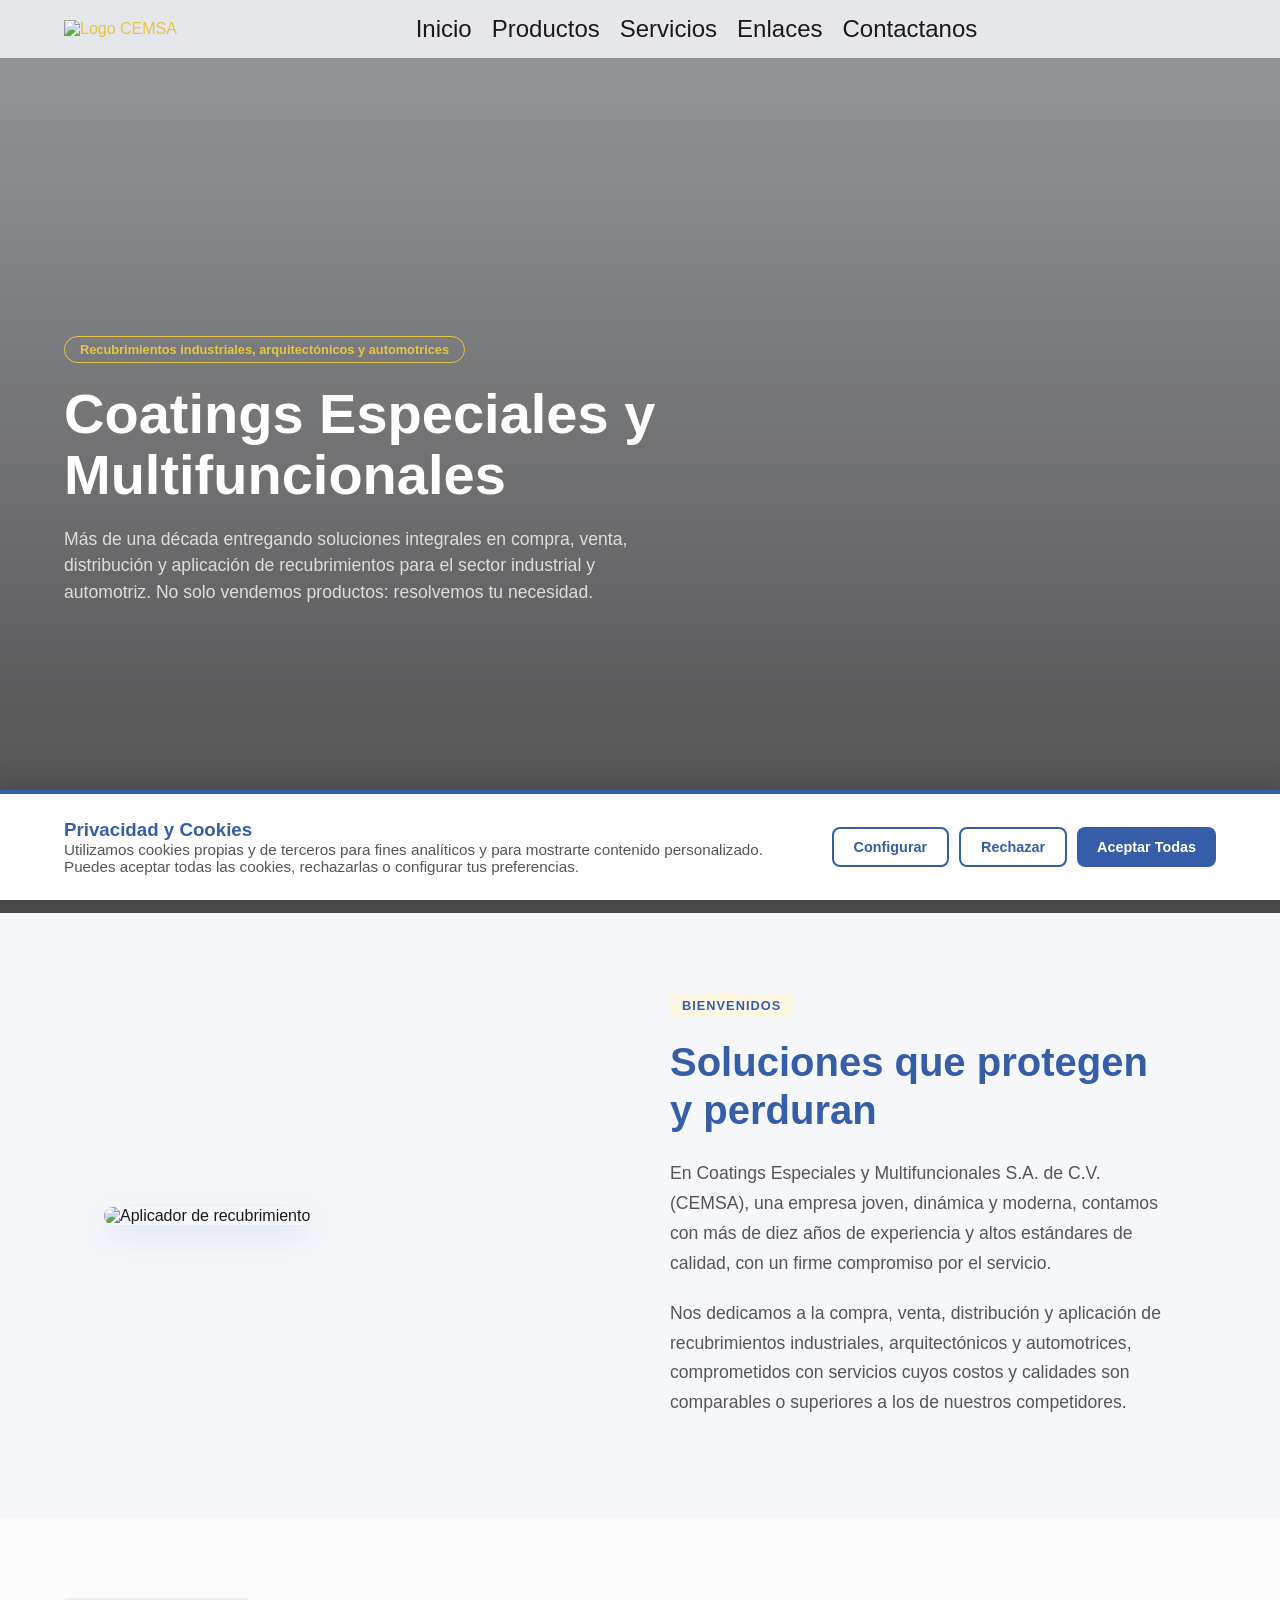
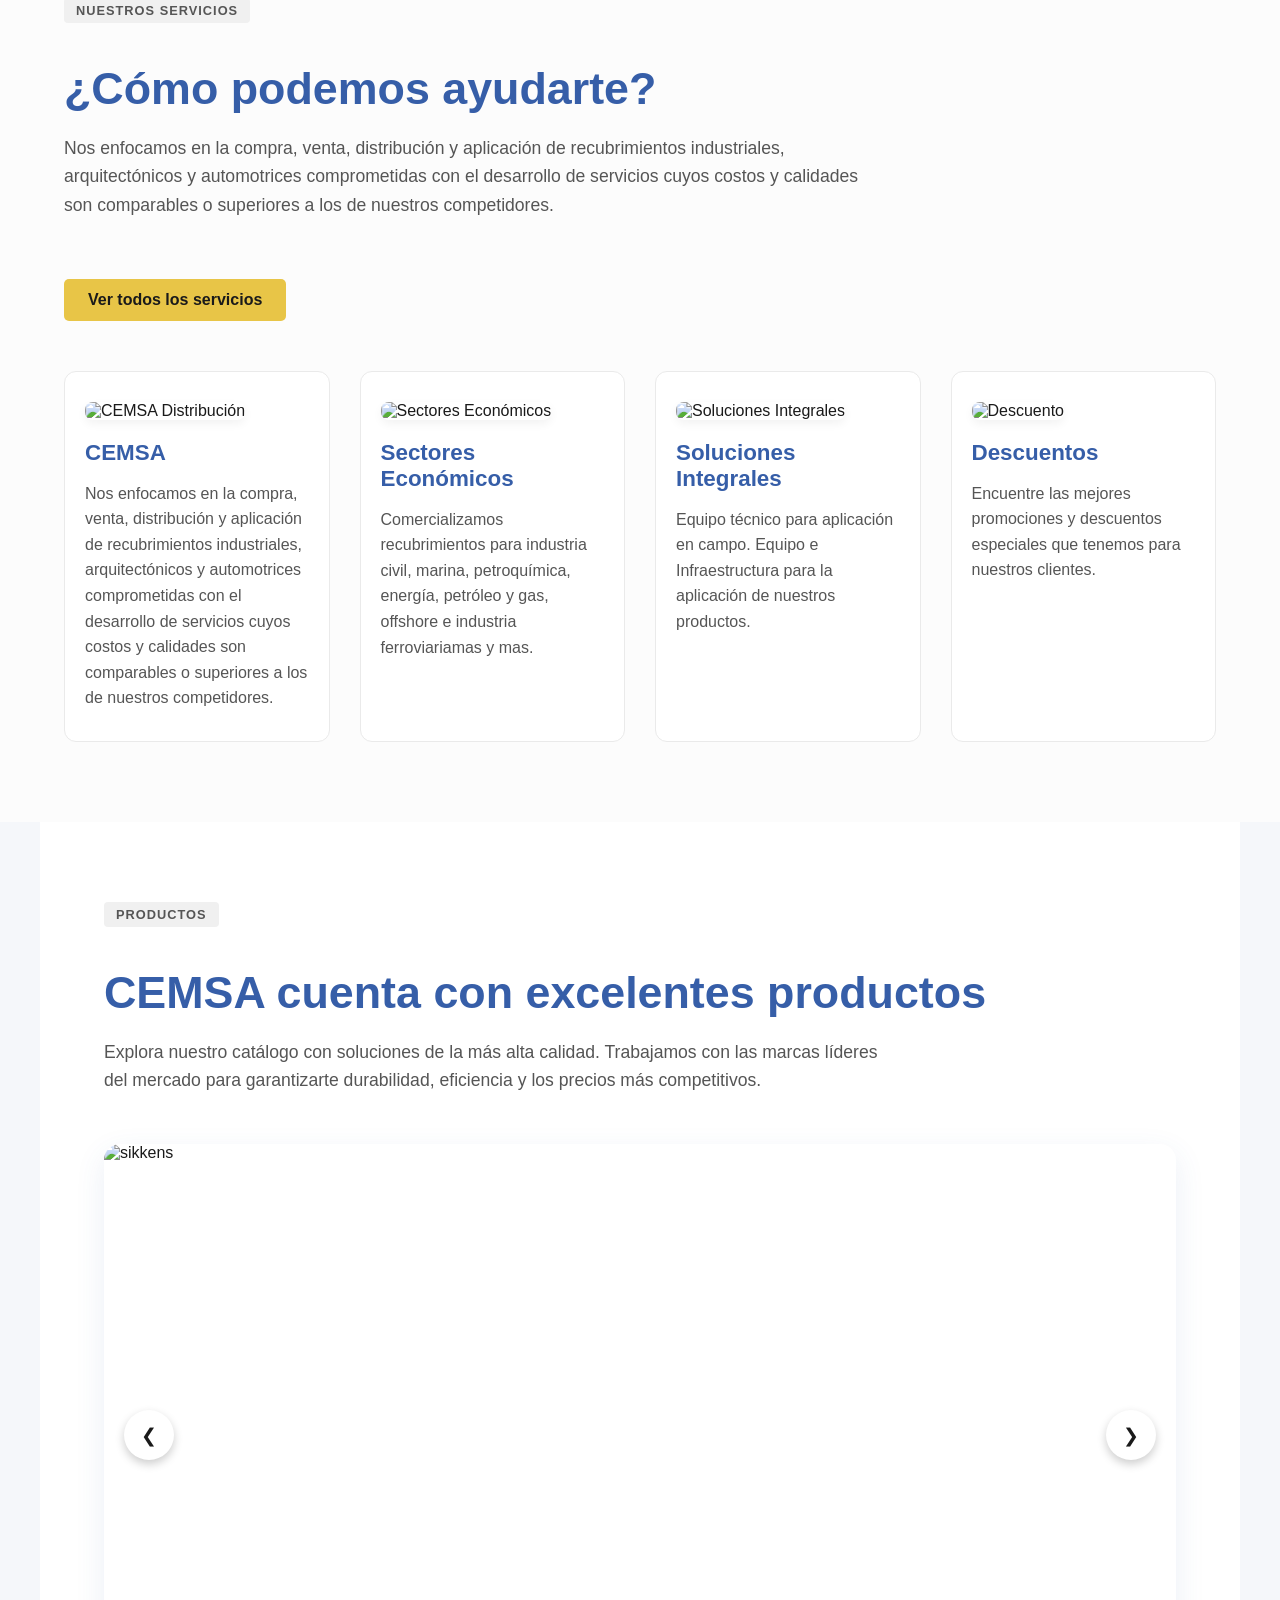
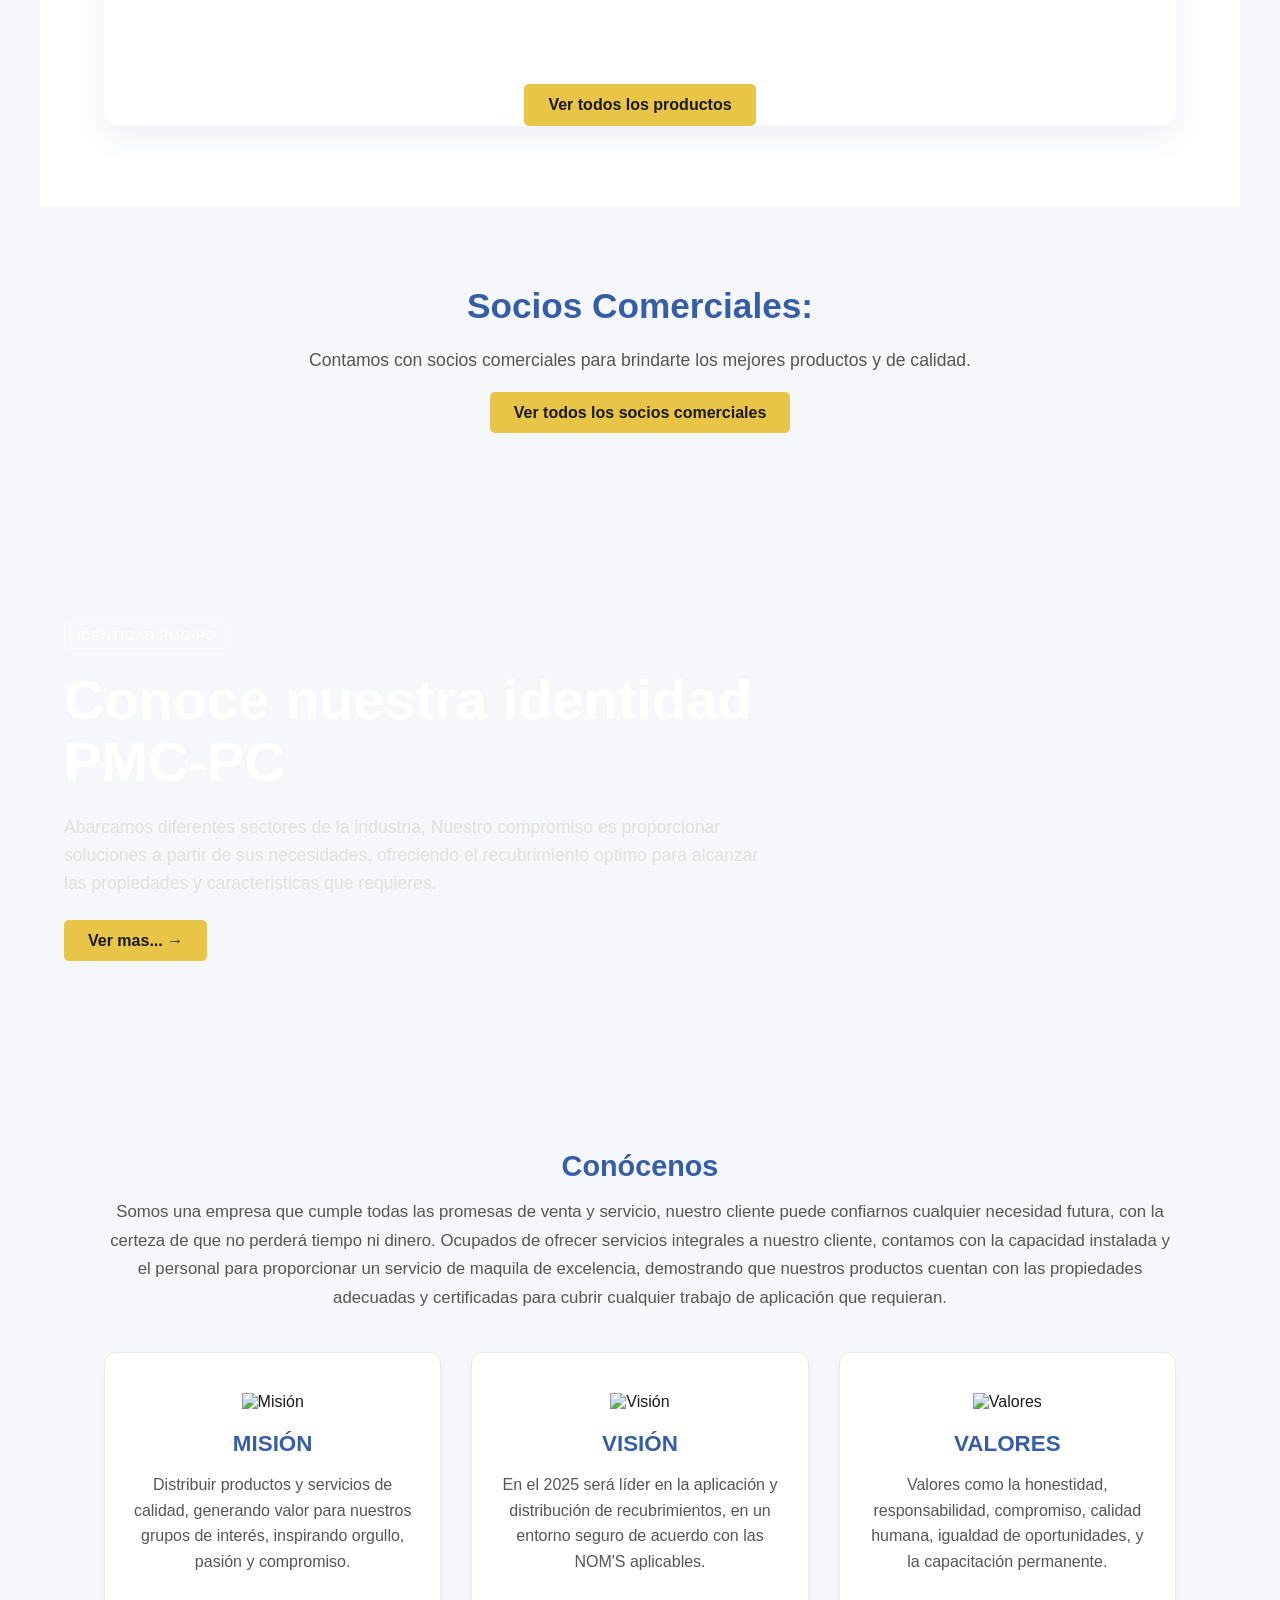
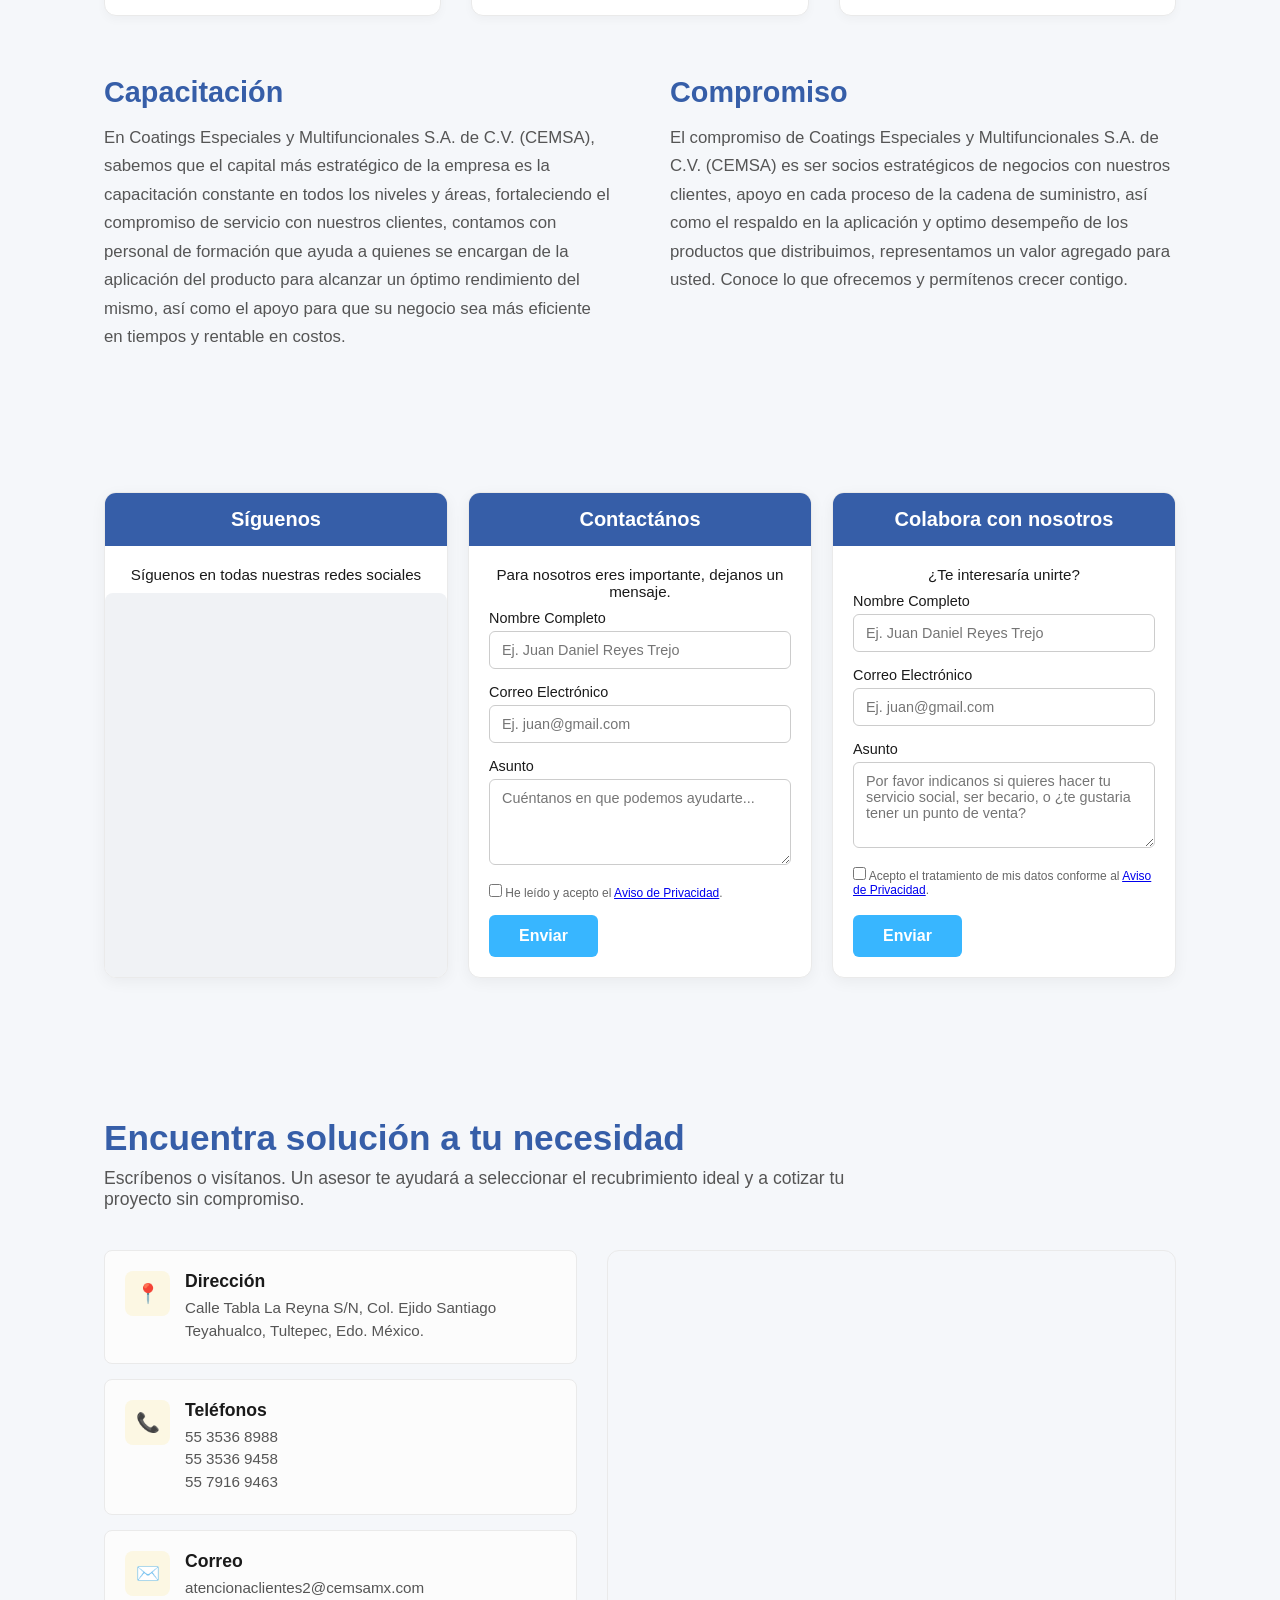
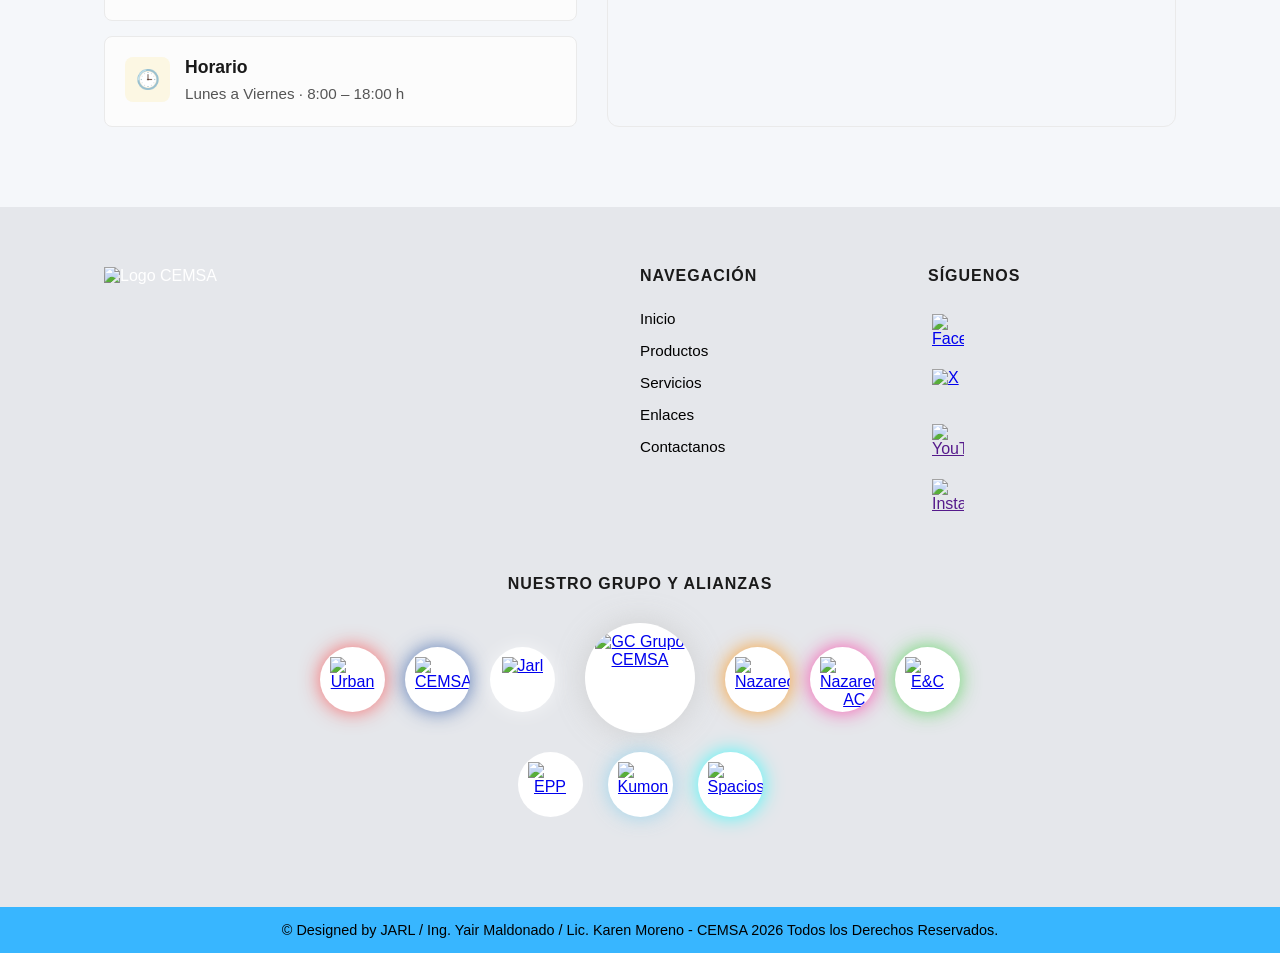
==== commit b03c1f0f: "v22" ====
--- a/index.html
+++ b/index.html
@@ -456,15 +456,33 @@
             </p>
         </div>
     </footer>
-
-    <!--SISTEMA DE COOKIES-->
-    <!-- Banner Principal -->
+<!--SISTEMA DE COOKIES y GOOGLE ANALYTICS-->
+         
+    <!-- 1. Configuración de Google Analytics (Consent Mode) -->
+    <script>
+        window.dataLayer = window.dataLayer || [];
+        function gtag(){dataLayer.push(arguments);}
+
+        // Revisa si el usuario ya había aceptado antes; si no, bloquea el rastreo por defecto
+        let estadoPrevio = localStorage.getItem('cookiesAnaliticas') === 'true' ? 'granted' : 'denied';
+        
+        gtag('consent', 'default', {
+            'analytics_storage': estadoPrevio
+        });
+    </script>
+    
+    <!-- Tu etiqueta original de gtag.js -->
+    <script async src="https://www.googletagmanager.com/gtag/js?id=G-CVL1WCKRJ7"></script>
+    <script>
+        gtag('js', new Date());
+        gtag('config', 'G-CVL1WCKRJ7');
+    </script>
+
+    <!-- 2. Banner Principal -->
     <div id="cookie-banner" class="cookie-banner">
         <div class="cookie-texto">
             <h3 style="margin-top:0; color:var(--color-azul);">Privacidad y Cookies</h3>
-            <p>Utilizamos cookies propias y de terceros para fines analíticos y para mostrarte contenido personalizado
-                en base a tus hábitos de navegación. Puedes aceptar todas las cookies, rechazarlas o configurar tus
-                preferencias.</p>
+            <p>Utilizamos cookies propias y de terceros para fines analíticos y para mostrarte contenido personalizado. Puedes aceptar todas las cookies, rechazarlas o configurar tus preferencias.</p>
         </div>
         <div class="cookie-botones">
             <button id="btn-configurar" class="btn-cookie btn-secundario">Configurar</button>
@@ -473,34 +491,77 @@
         </div>
     </div>
 
-    <!-- Modal de Configuración -->
+    <!-- 3. Modal de Configuración -->
     <div id="cookie-modal" class="cookie-modal">
         <div class="cookie-modal-contenido">
             <h3 style="color:var(--color-azul); margin-top:0;">Configuración de Cookies</h3>
-            <p style="font-size: 0.9rem; color: #555;">Selecciona qué tipo de cookies deseas permitir en tu navegador:
-            </p>
-
+            <p style="font-size: 0.9rem; color: #555;">Selecciona qué tipo de cookies deseas permitir en tu navegador:</p>
+            
             <div class="opcion-cookie">
                 <label>
-                    <input type="checkbox" checked disabled>
-                    <strong>Técnicas (Estrictamente necesarias)</strong>
+                    <input type="checkbox" checked disabled> 
+                    <strong>Técnicas (Obligatorias)</strong>
                 </label>
-                <p>Son necesarias para que la página funcione (ej. guardar tu sesión). No se pueden desactivar.</p>
-            </div>
-
+                <p>Son necesarias para que la página funcione. No se pueden desactivar.</p>
+            </div>
+            
             <div class="opcion-cookie">
                 <label>
-                    <input type="checkbox" id="check-analiticas" checked>
-                    <strong>Analíticas y Rendimiento</strong>
+                    <input type="checkbox" id="check-analiticas" checked> 
+                    <strong>Google Analytics</strong>
                 </label>
                 <p>Nos ayudan a entender cómo usas la página para mejorar su diseño y funcionalidad.</p>
             </div>
 
-            <button id="btn-guardar-config" class="btn-cookie btn-principal"
-                style="width:100%; margin-top:20px;">Guardar Preferencias</button>
+            <button id="btn-guardar-config" class="btn-cookie btn-principal" style="width:100%; margin-top:20px;">Guardar Preferencias</button>
         </div>
     </div>
 
+    <!-- 4. Lógica de los botones -->
+    <script>
+        const bannerCookies = document.getElementById('cookie-banner');
+        const modalCookies = document.getElementById('cookie-modal');
+        
+        // Muestra el banner si es la primera vez que entra
+        if (!localStorage.getItem('estadoCookies')) {
+            bannerCookies.classList.add('activo');
+        }
+
+        // Función para activar Google Analytics y guardar en localStorage
+        function activarAnalytics(permitir) {
+            const estado = permitir ? 'granted' : 'denied';
+            gtag('consent', 'update', { 'analytics_storage': estado });
+            localStorage.setItem('cookiesAnaliticas', permitir.toString());
+        }
+
+        // Botón Aceptar Todas
+        document.getElementById('btn-aceptar').addEventListener('click', () => {
+            localStorage.setItem('estadoCookies', 'aceptadas');
+            activarAnalytics(true);
+            bannerCookies.classList.remove('activo');
+        });
+
+        // Botón Rechazar
+        document.getElementById('btn-rechazar').addEventListener('click', () => {
+            localStorage.setItem('estadoCookies', 'rechazadas');
+            activarAnalytics(false);
+            bannerCookies.classList.remove('activo');
+        });
+
+        // Botones de Configuración
+        document.getElementById('btn-configurar').addEventListener('click', () => {
+            modalCookies.classList.add('activo');
+        });
+
+        document.getElementById('btn-guardar-config').addEventListener('click', () => {
+            const analiticasActivadas = document.getElementById('check-analiticas').checked;
+            localStorage.setItem('estadoCookies', 'personalizadas');
+            activarAnalytics(analiticasActivadas);
+            modalCookies.classList.remove('activo');
+            bannerCookies.classList.remove('activo');
+        });
+    </script>
+    
     <!--SCRIPT PARA EL FUNCIONAMIENTO DEL CARRUSEL-->
     <script>
         let slideActual = 0;
@@ -519,49 +580,6 @@
         menuToggle.addEventListener('click', () => {
             navMenu.classList.toggle('activo');
         });
-
-        const bannerCookies = document.getElementById('cookie-banner');
-        const modalCookies = document.getElementById('cookie-modal');
-
-        // Cookies
-
-        // 1. Verificamos si ya existe una configuración guardada
-        if (!localStorage.getItem('estadoCookies')) {
-            bannerCookies.classList.add('activo');
-        } else {
-            // Aquí es donde, en el futuro, pondrías un 'if' para cargar Google Analytics 
-            // solo si localStorage.getItem('cookiesAnaliticas') === 'true'
-            console.log("Preferencias cargadas:", localStorage.getItem('estadoCookies'));
-        }
-
-        // 2. Botón Aceptar Todas
-        document.getElementById('btn-aceptar').addEventListener('click', () => {
-            localStorage.setItem('estadoCookies', 'aceptadas');
-            localStorage.setItem('cookiesAnaliticas', 'true');
-            bannerCookies.classList.remove('activo');
-        });
-
-        // 3. Botón Rechazar (Solo deja las técnicas)
-        document.getElementById('btn-rechazar').addEventListener('click', () => {
-            localStorage.setItem('estadoCookies', 'rechazadas');
-            localStorage.setItem('cookiesAnaliticas', 'false');
-            bannerCookies.classList.remove('activo');
-        });
-
-        // 4. Botón Configurar (Abre la ventana flotante)
-        document.getElementById('btn-configurar').addEventListener('click', () => {
-            modalCookies.classList.add('activo');
-        });
-
-        // 5. Botón Guardar dentro de Configuración
-        document.getElementById('btn-guardar-config').addEventListener('click', () => {
-            const analiticasActivadas = document.getElementById('check-analiticas').checked;
-            localStorage.setItem('estadoCookies', 'personalizadas');
-            localStorage.setItem('cookiesAnaliticas', analiticasActivadas.toString());
-
-            modalCookies.classList.remove('activo');
-            bannerCookies.classList.remove('activo');
-        });
     </script>
 
 </body>
--- a/styles.css
+++ b/styles.css
@@ -1064,6 +1064,74 @@
     background-color: rgba(56, 182, 255, 0.1);
 }
 
+/*DISEÑO DE COOKIES*/
+.cookie-banner {
+    position: fixed;
+    bottom: 0;
+    left: 0;
+    width: 100%;
+    background-color: var(--color-blanco);
+    border-top: 4px solid var(--color-azul);
+    box-shadow: 0 -10px 20px rgba(0, 0, 0, 0.1);
+    padding: 25px 5%;
+    display: none;
+    z-index: 9999;
+    flex-wrap: wrap;
+    justify-content: space-between;
+    align-items: center;
+    gap: 20px;
+}
+
+.cookie-banner.activo {
+    display: flex;
+}
+
+.cookie-texto {
+    flex: 1;
+    min-width: 250px;
+}
+
+.cookie-texto p {
+    margin: 0;
+    font-size: 0.95rem;
+    color: var(--texto-gris);
+}
+
+.cookie-botones {
+    display: flex;
+    gap: 10px;
+    flex-wrap: wrap;
+}
+
+.btn-cookie {
+    padding: 10px 20px;
+    border-radius: 8px;
+    font-weight: bold;
+    cursor: pointer;
+    border: none;
+    transition: 0.3s;
+    font-size: 0.9rem;
+}
+
+.btn-principal {
+    background-color: var(--color-azul);
+    color: var(--color-blanco);
+}
+
+.btn-principal:hover {
+    background-color: #2b95d6;
+}
+
+.btn-secundario {
+    background-color: transparent;
+    color: var(--color-azul);
+    border: 2px solid var(--color-azul);
+}
+
+.btn-secundario:hover {
+    background-color: rgba(56, 182, 255, 0.1);
+}
+
 /* Modal de Configuración */
 .cookie-modal {
     position: fixed;
@@ -1090,6 +1158,8 @@
     max-width: 500px;
     width: 90%;
     box-shadow: 0 10px 30px rgba(0, 0, 0, 0.2);
+    max-height: 90vh;
+    overflow-y: auto;
 }
 
 .opcion-cookie {
@@ -1106,6 +1176,32 @@
     font-size: 0.85rem;
     color: var(--texto-gris);
     margin: 5px 0 0 25px;
+    line-height: 1.4;
+}
+
+/* ---RESPONSIVE DE COOKIES --- */
+@media (max-width: 768px) {
+    .cookie-banner {
+        flex-direction: column;
+        text-align: center;
+        padding: 15px 5%;
+    }
+
+    .cookie-botones {
+        width: 100%;
+        flex-direction: column;
+        gap: 8px;
+    }
+
+    .btn-cookie {
+        width: 100%;
+        padding: 12px;
+    }
+
+    .cookie-modal-contenido {
+        padding: 20px;
+        width: 95%;
+    }
 }
 
 
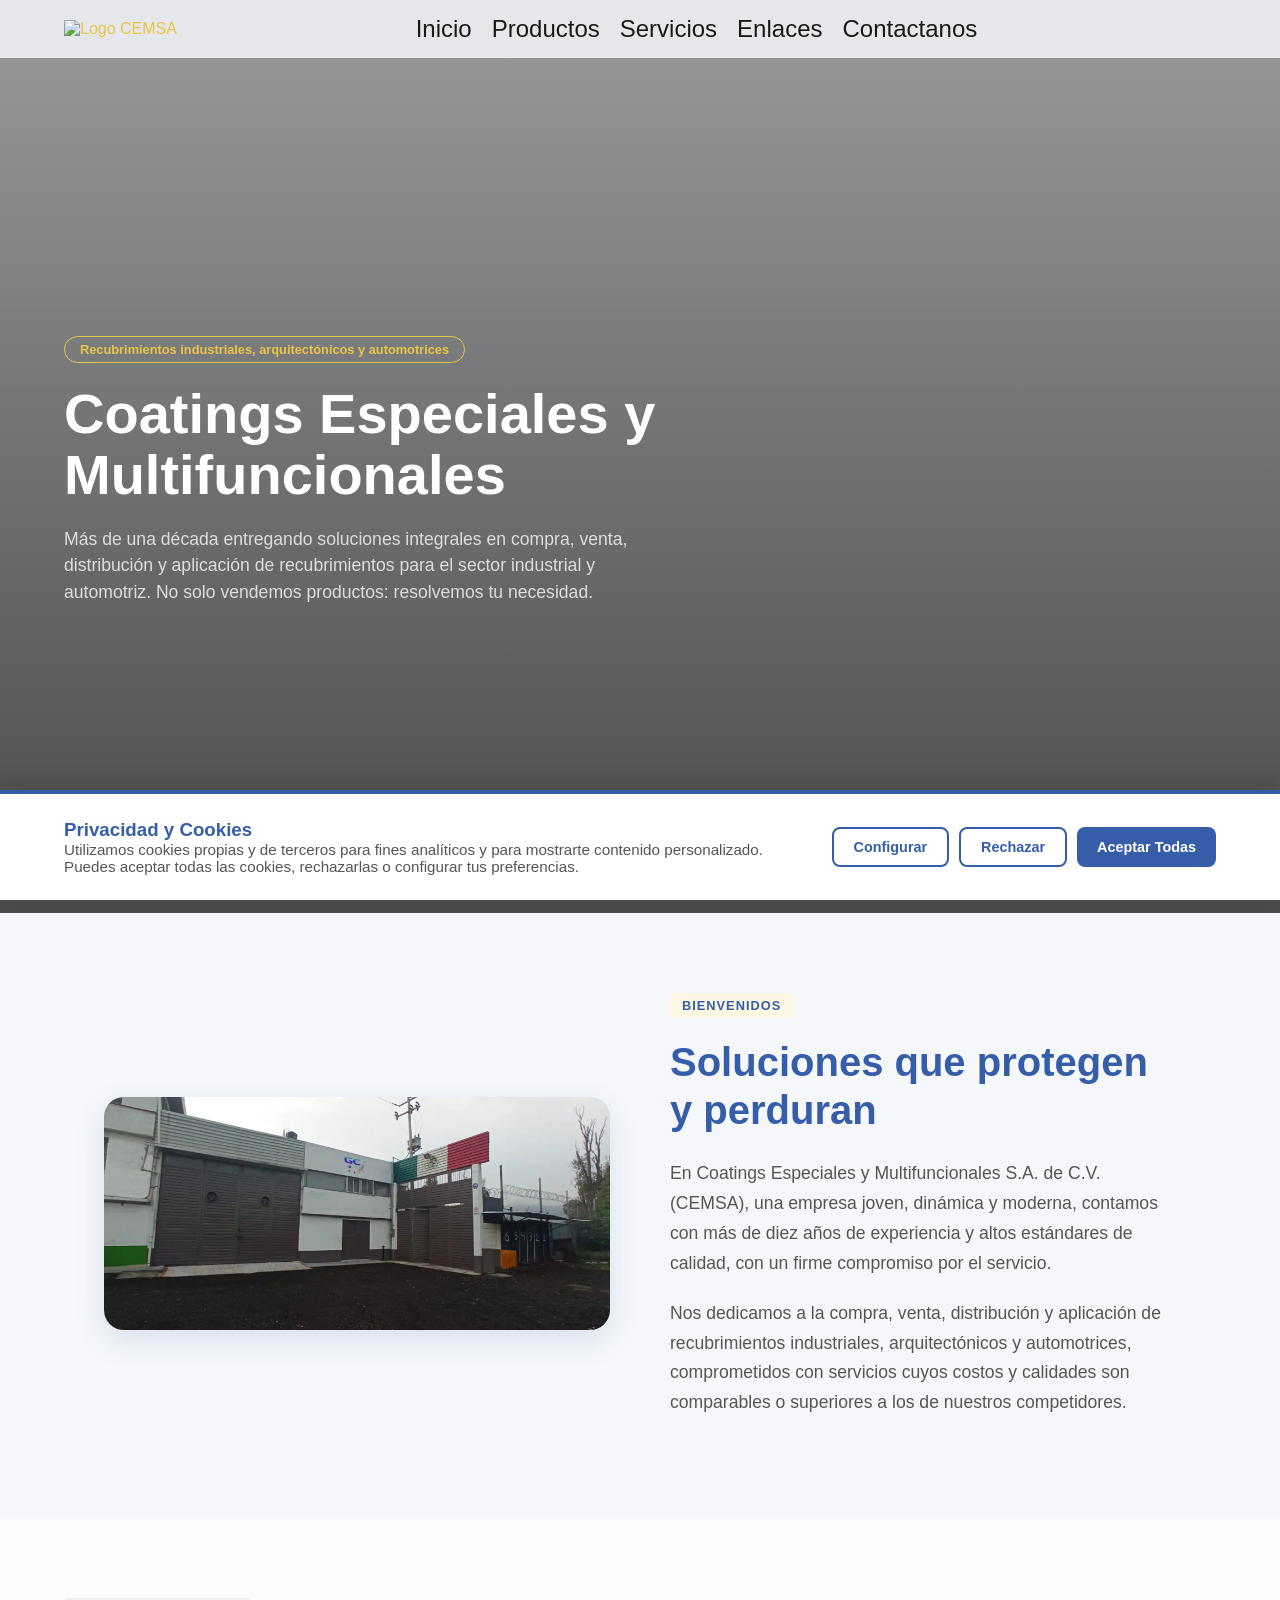
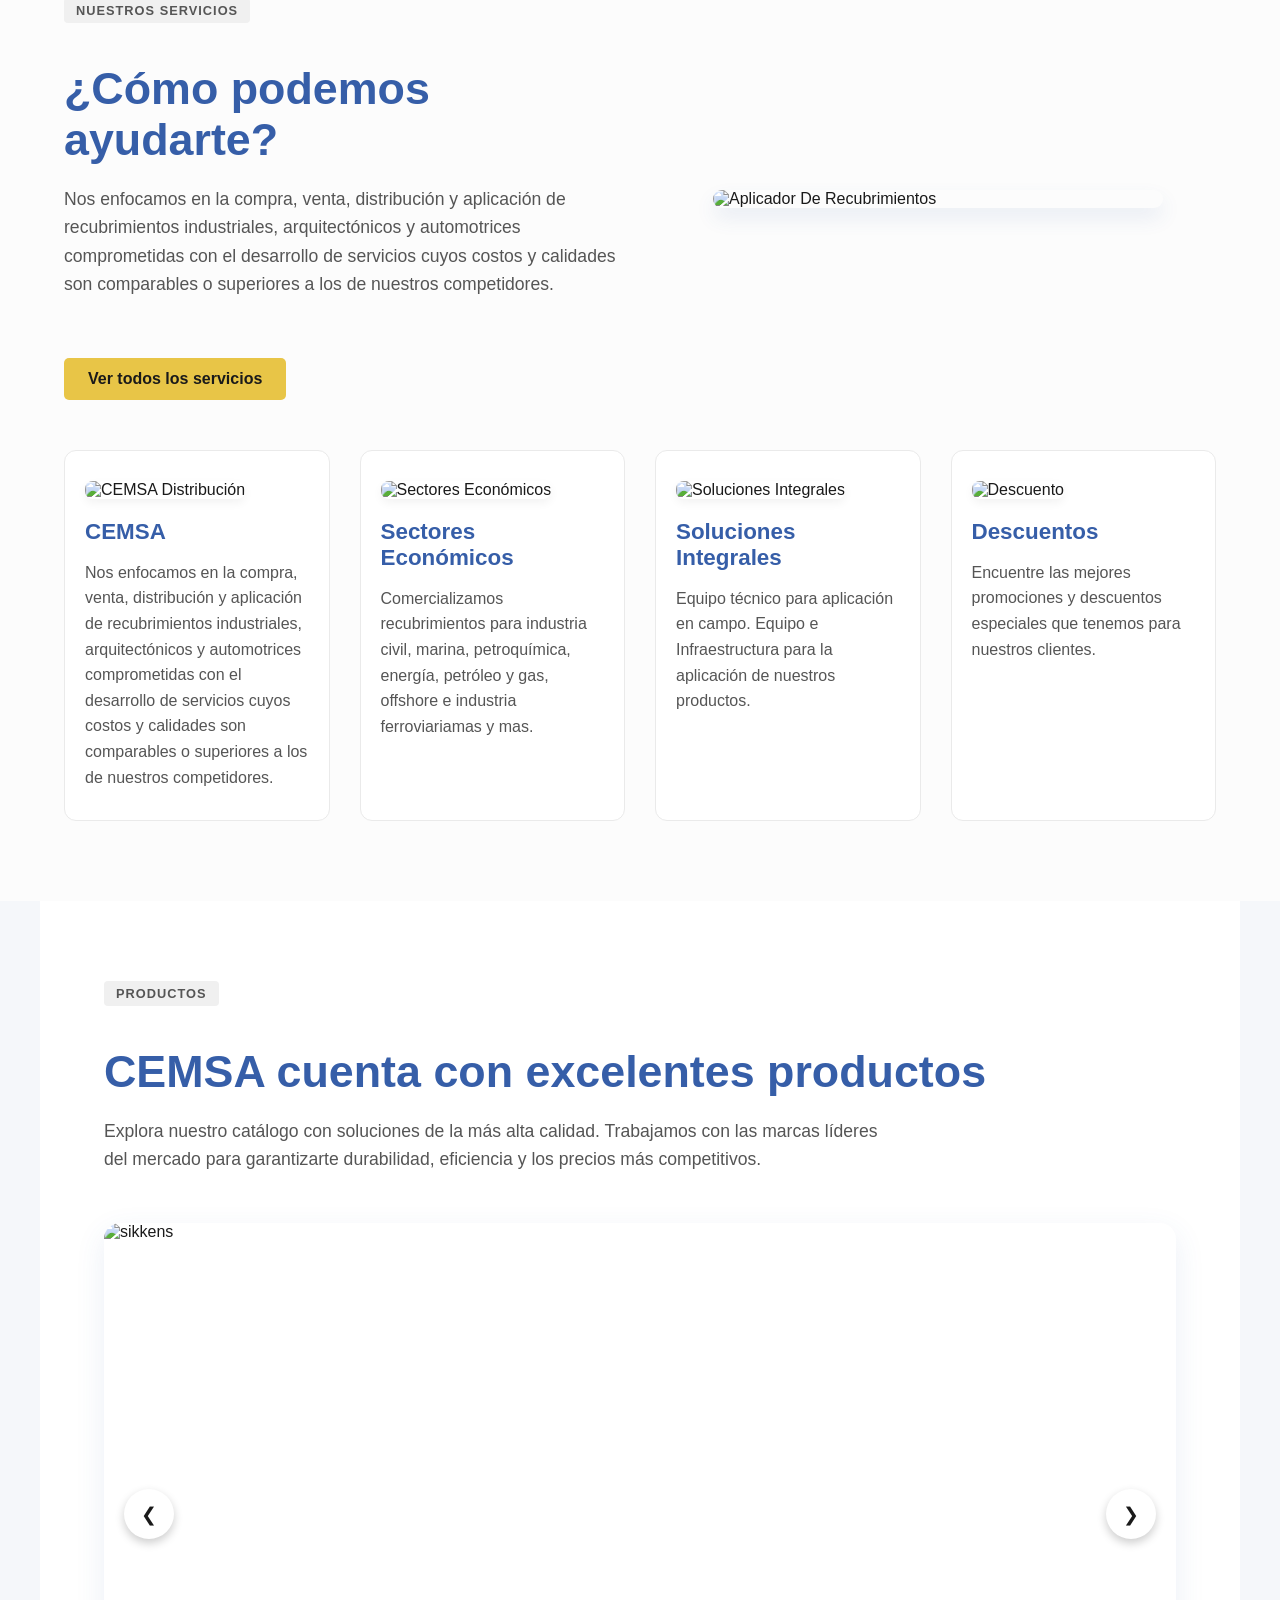
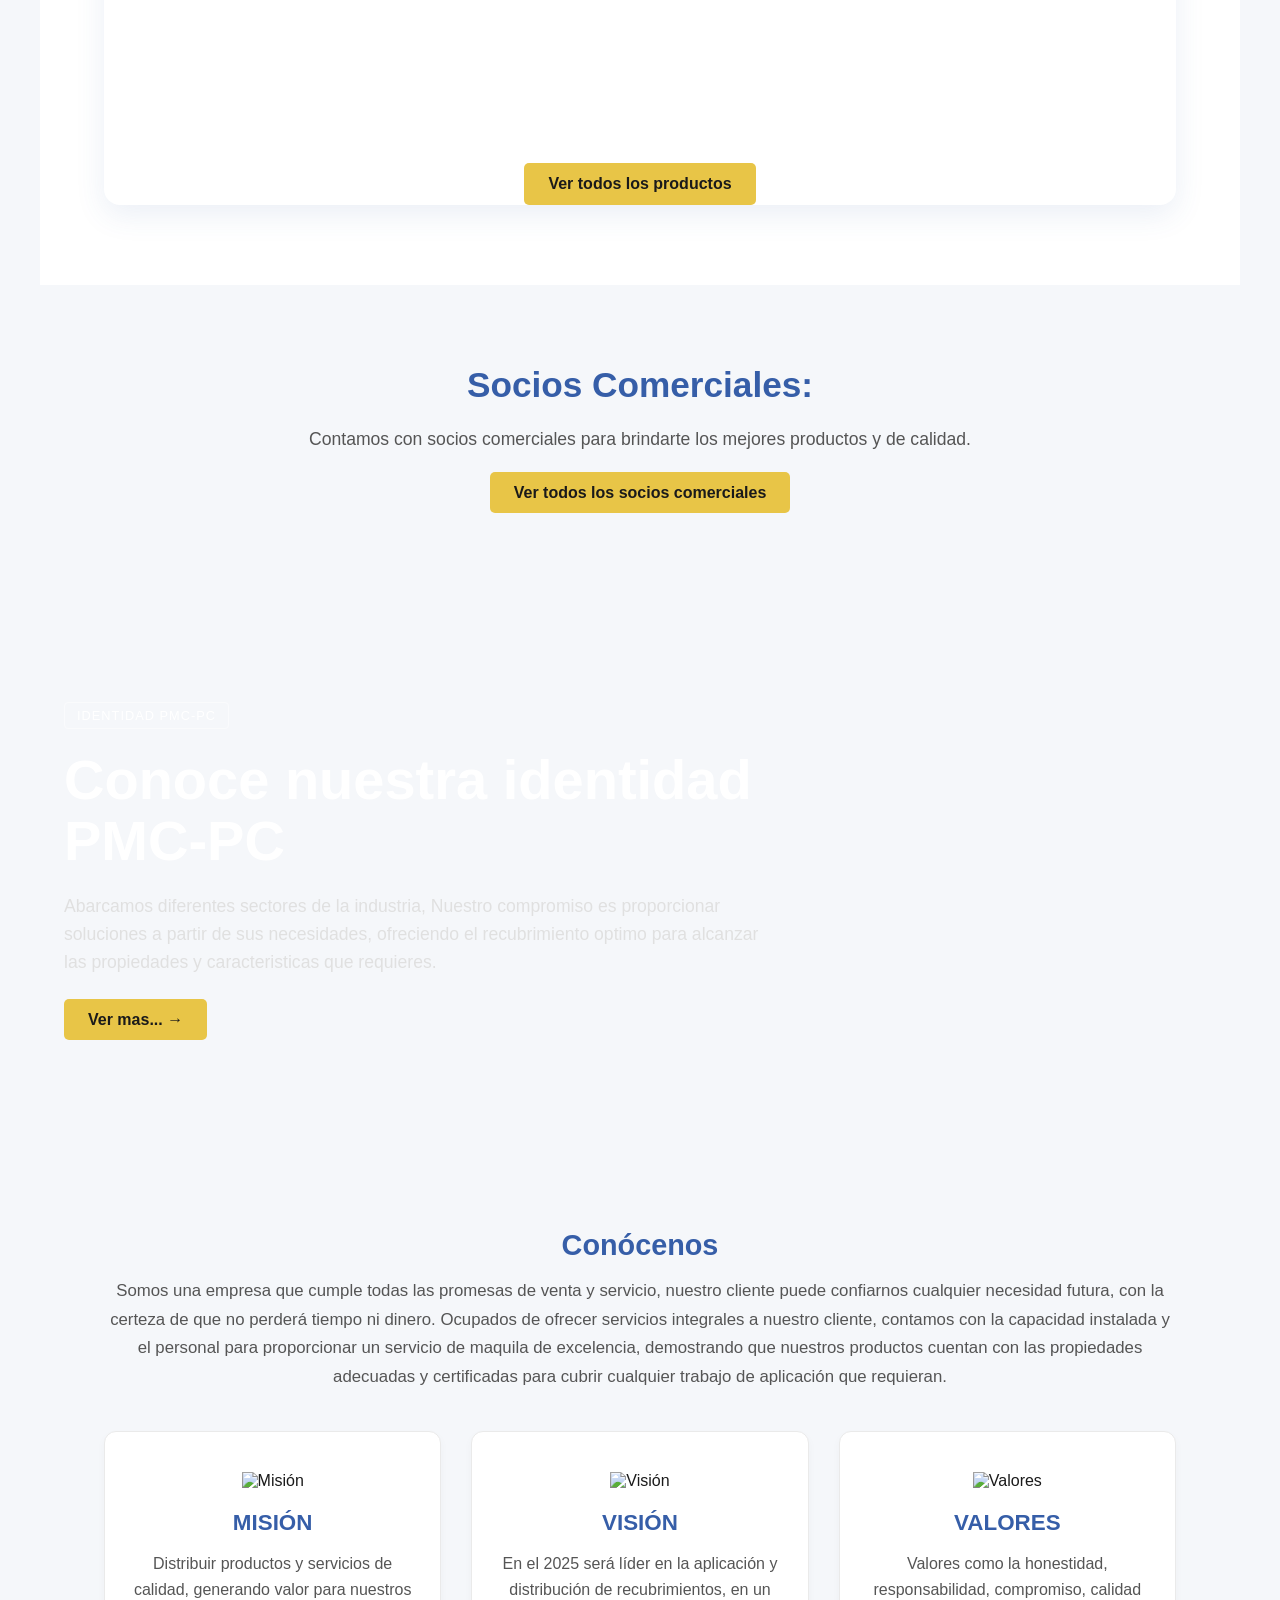
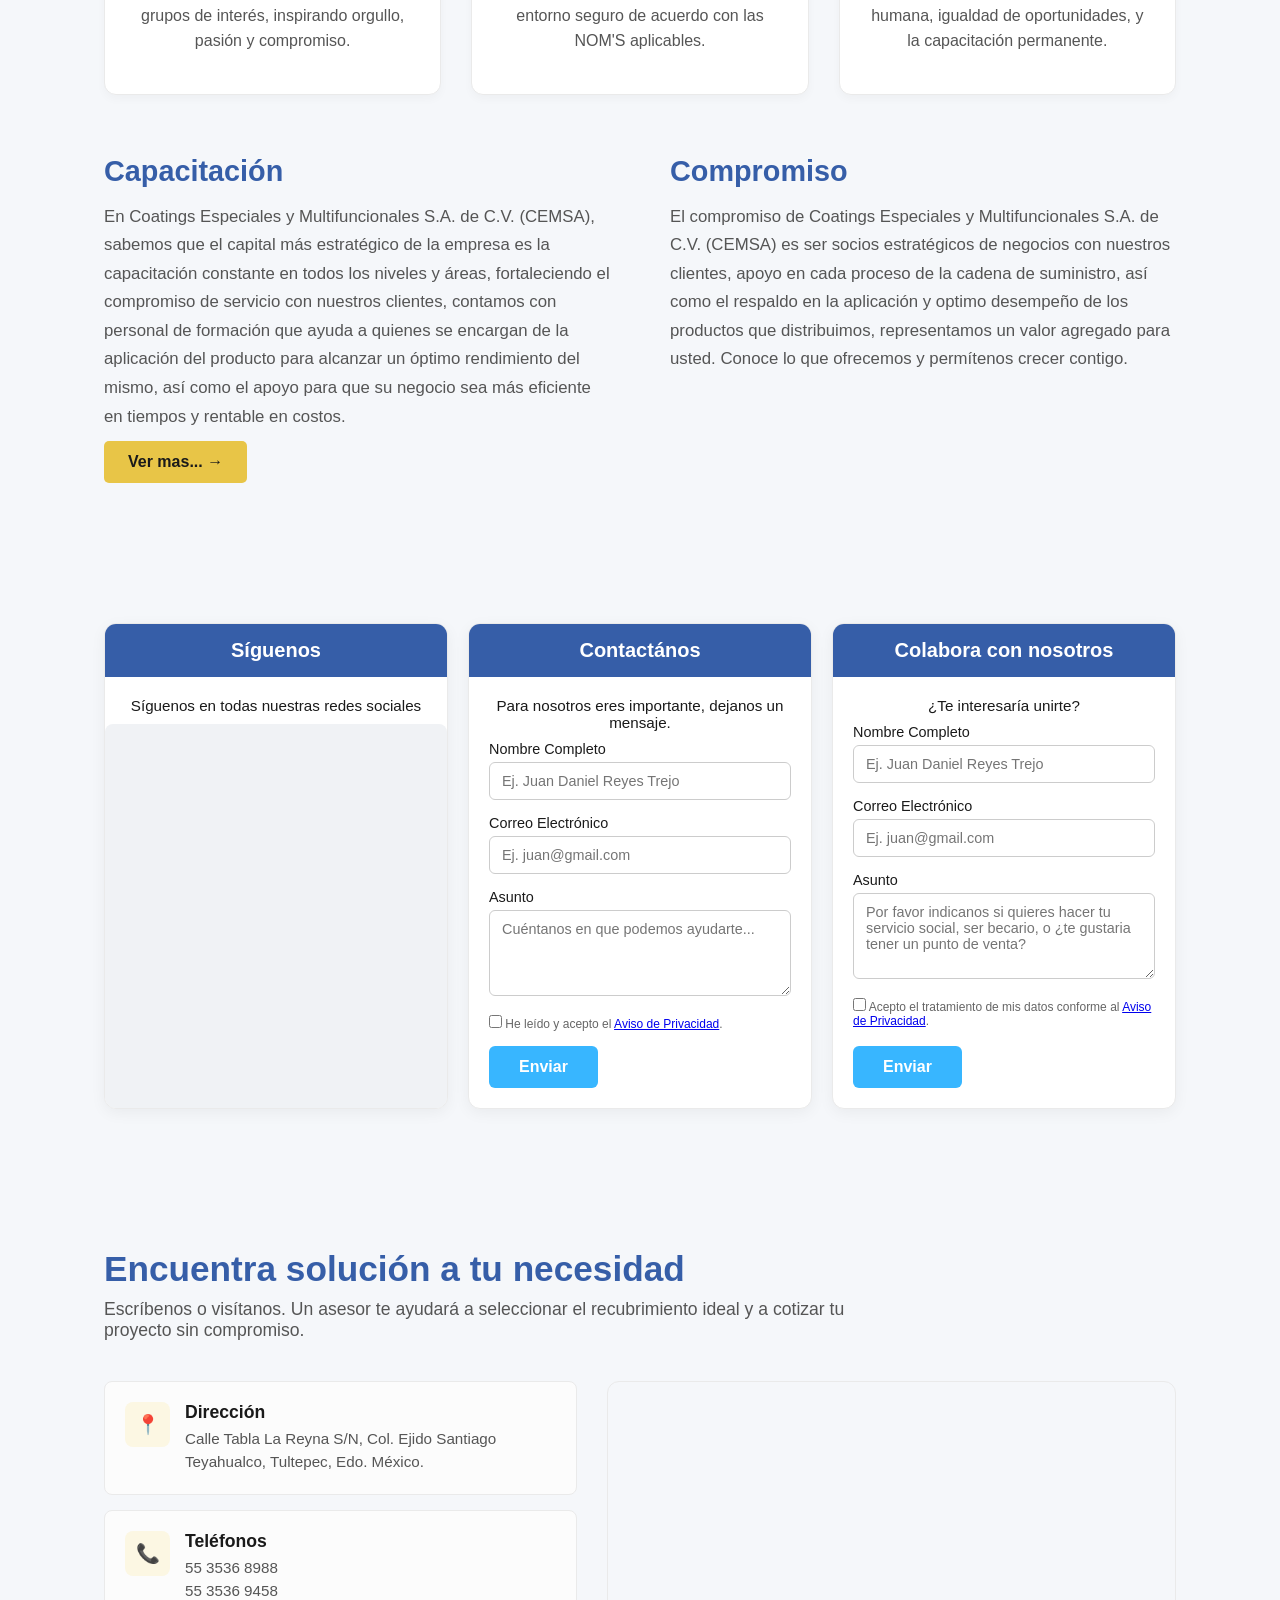
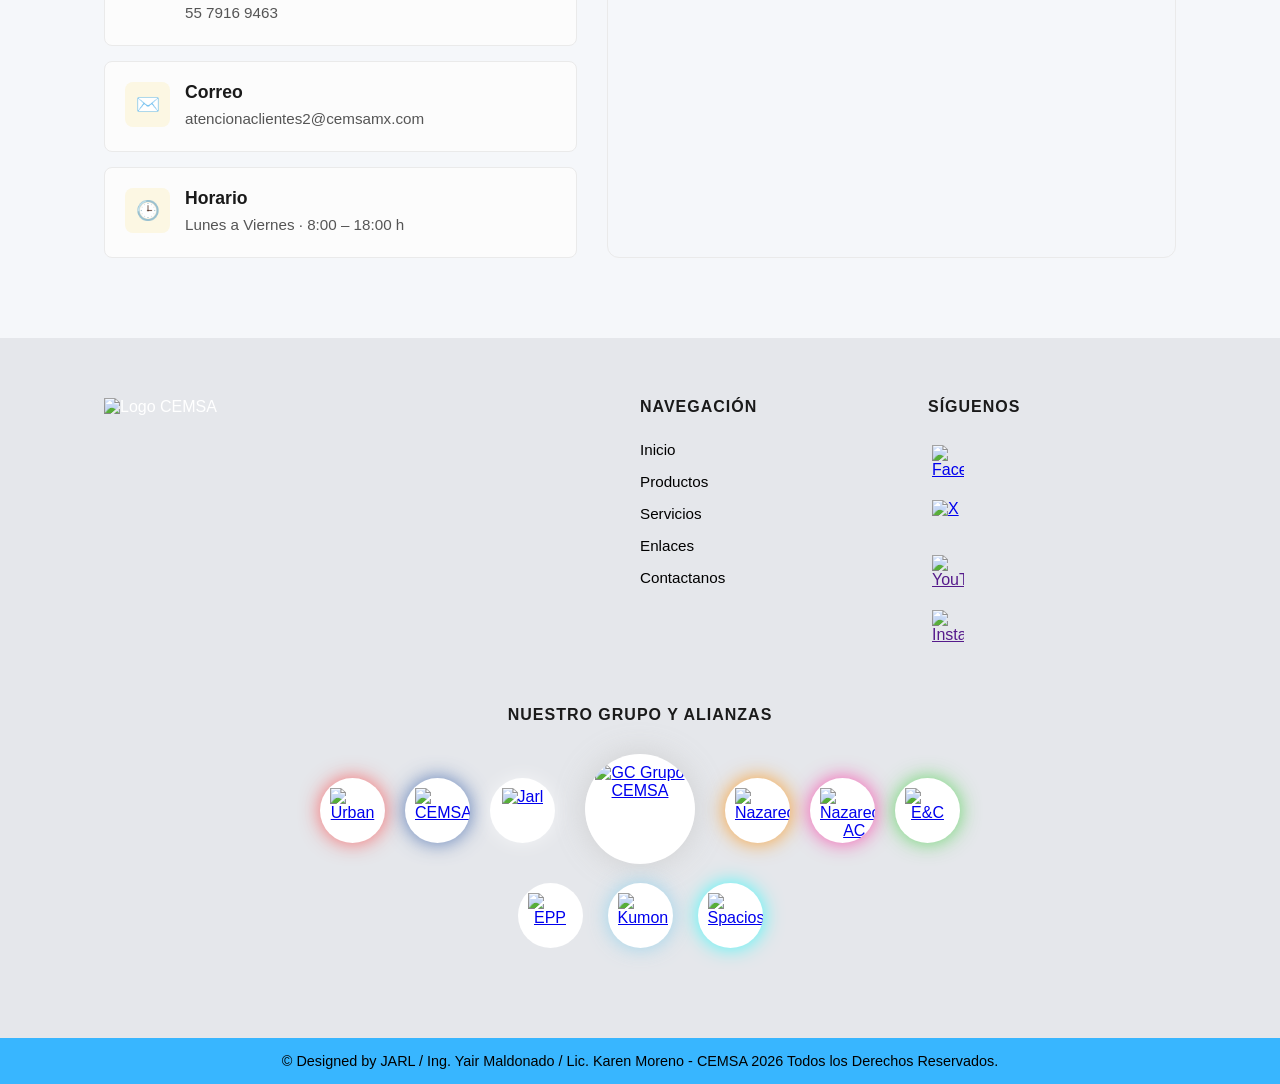
==== commit da191c5b: "v23" ====
--- a/index.html
+++ b/index.html
@@ -6,7 +6,7 @@
     <meta name="viewport" content="width=device-width, initial-scale=1.0">
     <link rel="stylesheet" href="styles.css">
     <link rel="icon" href="img/cemsis.webp">
-    <title>CEMSA </title>
+    <title>CEMSA</title>
     <!-- Google tag (gtag.js) -->
     <script async src="https://www.googletagmanager.com/gtag/js?id=G-CVL1WCKRJ7"></script>
     <script>
@@ -55,7 +55,7 @@
     <!--SECCIÓN BIENVENIDOS-->
     <section class="bienvenidos">
         <div class="bienvenidos-img">
-            <img src="img/aplicadorDeRecubrimientos.webp" alt="Aplicador de recubrimiento">
+            <img src="img/CEMSA empresa.webp" alt="CEMSA empresa">
         </div>
         <div class="bienvenidos-texto">
             <span class="etiqueta-texto">BIENVENIDOS</span>
@@ -71,13 +71,21 @@
 
     <!--SECCIÓN DE SERVICIOS-->
     <section class="servicios">
-        <div class="servicios-cabecera">
-            <span class="etiqueta-texto gris">NUESTROS SERVICIOS</span>
-            <h2 class="titulo-seccion">¿Cómo podemos ayudarte?</h2>
-            <p class="subtitulo-seccion">Nos enfocamos en la compra, venta, distribución y aplicación de recubrimientos
-                industriales, arquitectónicos y automotrices comprometidas con el desarrollo de servicios cuyos costos y
-                calidades son comparables o superiores a los de nuestros competidores.</p>
-            <a href="servicios.html" class="btn-explorar btn-espaciado">Ver todos los servicios</a>
+        <div class="servicios-contenedor-flex">
+            <div class="servicios-cabecera">
+                <span class="etiqueta-texto gris">NUESTROS SERVICIOS</span>
+                <h2 class="titulo-seccion">¿Cómo podemos ayudarte?</h2>
+                <p class="subtitulo-seccion">Nos enfocamos en la compra, venta, distribución y aplicación de
+                    recubrimientos
+                    industriales, arquitectónicos y automotrices comprometidas con el desarrollo de servicios cuyos
+                    costos y
+                    calidades son comparables o superiores a los de nuestros competidores.</p>
+                <a href="servicios.html" class="btn-explorar btn-espaciado">Ver todos los servicios</a>
+            </div>
+
+            <div class="servicios-imagen">
+                <img src="img/aplicadorDeRecubrimientos.webp" alt="Aplicador De Recubrimientos">
+            </div>
         </div>
 
         <div class="grid-servicios">
@@ -131,7 +139,7 @@
                 <img src="img/sikkens1.webp" alt="sikkens" class="slide activa">
                 <img src="img/wanda2.webp" alt="wanda" class="slide">
                 <img src="img/hempel2.webp" alt="Hempel" class="slide">
-                <img src="img/u-tech1.webp" alrt="U-Tech" class="slide">
+                <img src="img/u-tech1.webp" alt="U-Tech" class="slide">
                 <img src="img/internacional1.webp" alt="Internacional" class="slide">
             </div>
             <div class="centrar-boton">
@@ -209,6 +217,7 @@
                     así como
                     el apoyo para que su negocio sea más eficiente en tiempos y rentable en costos.
                 </p>
+                <a href="servicios.html#soporte" class="btn-explorar btn-espaciado">Ver mas... →</a>
             </div>
 
             <div class="columna-info">
@@ -310,7 +319,6 @@
 
         </div>
 
-        </div>
     </section>
 
     <!--SECCIÓN DE CONTACTO-->
@@ -354,9 +362,9 @@
             <!--Mapa de Google-->
             <div class="contacto-mapa">
                 <iframe
-                    src="https://www.google.com/maps/embed?pb=!1m14!1m8!1m3!1d3757.4808794386395!2d-99.1239451!3d19.6494793!3m2!1i1024!2i768!4f13.1!3m3!1m2!1s0x85d1f440306156a3%3A0x17e336b2b2b06844!2sCEMSA%20Recubrimientos!5e0!3m2!1ses-419!2smx!4v1791310033450!5m2!1ses-419!2smx"
+                    src="https://www.google.com/maps/embed?pb=!1m18!1m12!1m3!1d3757.508550017071!2d-99.1251493163952!3d19.64829756894484!2m3!1f0!2f0!3f0!3m2!1i1024!2i768!4f13.1!3m3!1m2!1s0x85d1f440306156a3%3A0x17e336b2b2b06844!2sCEMSA%20Recubrimientos!5e0!3m2!1ses!2smx!4v1657134794102!5m2!1ses!2smx"
                     width="600" height="450" style="border:0;" allowfullscreen="" loading="lazy"
-                    referrerpolicy="strict-origin-when-cross-origin">"
+                    referrerpolicy="strict-origin-when-cross-origin">
                 </iframe>
             </div>
         </div>
@@ -456,21 +464,22 @@
             </p>
         </div>
     </footer>
-<!--SISTEMA DE COOKIES y GOOGLE ANALYTICS-->
-         
+
+    <!--SISTEMA DE COOKIES y GOOGLE ANALYTICS-->
+
     <!-- 1. Configuración de Google Analytics (Consent Mode) -->
     <script>
         window.dataLayer = window.dataLayer || [];
-        function gtag(){dataLayer.push(arguments);}
+        function gtag() { dataLayer.push(arguments); }
 
         // Revisa si el usuario ya había aceptado antes; si no, bloquea el rastreo por defecto
         let estadoPrevio = localStorage.getItem('cookiesAnaliticas') === 'true' ? 'granted' : 'denied';
-        
+
         gtag('consent', 'default', {
             'analytics_storage': estadoPrevio
         });
     </script>
-    
+
     <!-- Tu etiqueta original de gtag.js -->
     <script async src="https://www.googletagmanager.com/gtag/js?id=G-CVL1WCKRJ7"></script>
     <script>
@@ -482,7 +491,8 @@
     <div id="cookie-banner" class="cookie-banner">
         <div class="cookie-texto">
             <h3 style="margin-top:0; color:var(--color-azul);">Privacidad y Cookies</h3>
-            <p>Utilizamos cookies propias y de terceros para fines analíticos y para mostrarte contenido personalizado. Puedes aceptar todas las cookies, rechazarlas o configurar tus preferencias.</p>
+            <p>Utilizamos cookies propias y de terceros para fines analíticos y para mostrarte contenido personalizado.
+                Puedes aceptar todas las cookies, rechazarlas o configurar tus preferencias.</p>
         </div>
         <div class="cookie-botones">
             <button id="btn-configurar" class="btn-cookie btn-secundario">Configurar</button>
@@ -495,25 +505,27 @@
     <div id="cookie-modal" class="cookie-modal">
         <div class="cookie-modal-contenido">
             <h3 style="color:var(--color-azul); margin-top:0;">Configuración de Cookies</h3>
-            <p style="font-size: 0.9rem; color: #555;">Selecciona qué tipo de cookies deseas permitir en tu navegador:</p>
-            
+            <p style="font-size: 0.9rem; color: #555;">Selecciona qué tipo de cookies deseas permitir en tu navegador:
+            </p>
+
             <div class="opcion-cookie">
                 <label>
-                    <input type="checkbox" checked disabled> 
+                    <input type="checkbox" checked disabled>
                     <strong>Técnicas (Obligatorias)</strong>
                 </label>
                 <p>Son necesarias para que la página funcione. No se pueden desactivar.</p>
             </div>
-            
+
             <div class="opcion-cookie">
                 <label>
-                    <input type="checkbox" id="check-analiticas" checked> 
+                    <input type="checkbox" id="check-analiticas" checked>
                     <strong>Google Analytics</strong>
                 </label>
                 <p>Nos ayudan a entender cómo usas la página para mejorar su diseño y funcionalidad.</p>
             </div>
 
-            <button id="btn-guardar-config" class="btn-cookie btn-principal" style="width:100%; margin-top:20px;">Guardar Preferencias</button>
+            <button id="btn-guardar-config" class="btn-cookie btn-principal"
+                style="width:100%; margin-top:20px;">Guardar Preferencias</button>
         </div>
     </div>
 
@@ -521,7 +533,7 @@
     <script>
         const bannerCookies = document.getElementById('cookie-banner');
         const modalCookies = document.getElementById('cookie-modal');
-        
+
         // Muestra el banner si es la primera vez que entra
         if (!localStorage.getItem('estadoCookies')) {
             bannerCookies.classList.add('activo');
@@ -561,7 +573,7 @@
             bannerCookies.classList.remove('activo');
         });
     </script>
-    
+
     <!--SCRIPT PARA EL FUNCIONAMIENTO DEL CARRUSEL-->
     <script>
         let slideActual = 0;
--- a/styles.css
+++ b/styles.css
@@ -270,6 +270,32 @@
     margin-bottom: 50px;
 }
 
+.servicios-contenedor-flex {
+    display: flex;
+    align-items: center;
+    gap: 40px;
+    margin-bottom: 50px;
+    text-align: left;
+}
+
+.servicios-cabecera {
+    flex: 1;
+}
+
+.servicios-imagen {
+    flex: 1;
+    display: flex;
+    justify-content: center;
+}
+
+.servicios-imagen img {
+    width: 100%;
+    max-width: 450px;
+    border-radius: 12px;
+    box-shadow: 0 10px 20px rgba(54, 94, 168, 0.1);
+    object-fit: cover;
+}
+
 .grid-servicios {
     display: grid;
     grid-template-columns: repeat(auto-fit, minmax(260px, 1fr));
@@ -311,10 +337,6 @@
     color: var(--texto-gris);
     line-height: 1.6;
     font-size: 1rem;
-}
-
-.servicios-cabecera {
-    margin-bottom: 50px;
 }
 
 .btn-espaciado {
@@ -949,52 +971,6 @@
 
 .glow-cian {
     box-shadow: 0 0 20px rgba(0, 255, 255, 0.7);
-}
-
-
-/*DISEÑO RESPONSIVO*/
-@media (max-width: 992px) {
-    .estadisticas {
-        flex-wrap: wrap;
-        gap: 40px;
-    }
-
-    .stat-item {
-        width: 40%;
-    }
-
-    .bienvenidos {
-        flex-direction: column;
-    }
-
-    .grid-servicios {
-        grid-template-columns: repeat(2, 1fr);
-    }
-
-    .contacto-grid {
-        flex-direction: column;
-    }
-
-    .contacto-mapa {
-        min-height: 300px;
-    }
-
-    .footer-container {
-        grid-template-columns: 1fr;
-        text-align: center;
-    }
-
-    .footer-logo {
-        justify-content: center;
-    }
-
-    .social-icons {
-        justify-content: center;
-    }
-
-    .grid-interaccion {
-        grid-template-columns: 1fr;
-    }
 }
 
 /*DISEÑO DE COOKIES*/
@@ -1021,73 +997,6 @@
 
 .cookie-texto {
     flex: 1;
-    min-width: 300px;
-}
-
-.cookie-texto p {
-    margin: 0;
-    font-size: 0.95rem;
-    color: var(--texto-gris);
-}
-
-.cookie-botones {
-    display: flex;
-    gap: 10px;
-    flex-wrap: wrap;
-}
-
-.btn-cookie {
-    padding: 12px 24px;
-    border-radius: 8px;
-    font-weight: bold;
-    cursor: pointer;
-    border: none;
-    transition: 0.3s;
-}
-
-.btn-principal {
-    background-color: var(--color-azul);
-    color: var(--color-blanco);
-}
-
-.btn-principal:hover {
-    background-color: #2b95d6;
-}
-
-.btn-secundario {
-    background-color: transparent;
-    color: var(--color-azul);
-    border: 2px solid var(--color-azul);
-}
-
-.btn-secundario:hover {
-    background-color: rgba(56, 182, 255, 0.1);
-}
-
-/*DISEÑO DE COOKIES*/
-.cookie-banner {
-    position: fixed;
-    bottom: 0;
-    left: 0;
-    width: 100%;
-    background-color: var(--color-blanco);
-    border-top: 4px solid var(--color-azul);
-    box-shadow: 0 -10px 20px rgba(0, 0, 0, 0.1);
-    padding: 25px 5%;
-    display: none;
-    z-index: 9999;
-    flex-wrap: wrap;
-    justify-content: space-between;
-    align-items: center;
-    gap: 20px;
-}
-
-.cookie-banner.activo {
-    display: flex;
-}
-
-.cookie-texto {
-    flex: 1;
     min-width: 250px;
 }
 
@@ -1179,31 +1088,50 @@
     line-height: 1.4;
 }
 
-/* ---RESPONSIVE DE COOKIES --- */
-@media (max-width: 768px) {
-    .cookie-banner {
+/*DISEÑO RESPONSIVO*/
+@media (max-width: 992px) {
+    .estadisticas {
+        flex-wrap: wrap;
+        gap: 40px;
+    }
+
+    .stat-item {
+        width: 40%;
+    }
+
+    .bienvenidos {
         flex-direction: column;
+    }
+
+    .grid-servicios {
+        grid-template-columns: repeat(2, 1fr);
+    }
+
+    .contacto-grid {
+        flex-direction: column;
+    }
+
+    .contacto-mapa {
+        min-height: 300px;
+    }
+
+    .footer-container {
+        grid-template-columns: 1fr;
         text-align: center;
-        padding: 15px 5%;
-    }
-
-    .cookie-botones {
-        width: 100%;
-        flex-direction: column;
-        gap: 8px;
-    }
-
-    .btn-cookie {
-        width: 100%;
-        padding: 12px;
-    }
-
-    .cookie-modal-contenido {
-        padding: 20px;
-        width: 95%;
-    }
-}
-
+    }
+
+    .footer-logo {
+        justify-content: center;
+    }
+
+    .social-icons {
+        justify-content: center;
+    }
+
+    .grid-interaccion {
+        grid-template-columns: 1fr;
+    }
+}
 
 /* Celulares */
 @media (max-width: 768px) {
@@ -1292,6 +1220,15 @@
     .stat-item {
         width: 100%;
     }
+    
+    .servicios-contenedor-flex {
+        flex-direction: column;
+        text-align: center;
+    }
+    
+    .servicios-cabecera {
+        text-align: center;
+    }
 
     .grid-servicios {
         grid-template-columns: 1fr;
@@ -1372,4 +1309,27 @@
         flex-wrap: wrap;
         justify-content: center;
     }
+
+    /* ---RESPONSIVE DE COOKIES --- */
+    .cookie-banner {
+        flex-direction: column;
+        text-align: center;
+        padding: 15px 5%;
+    }
+
+    .cookie-botones {
+        width: 100%;
+        flex-direction: column;
+        gap: 8px;
+    }
+
+    .btn-cookie {
+        width: 100%;
+        padding: 12px;
+    }
+
+    .cookie-modal-contenido {
+        padding: 20px;
+        width: 95%;
+    }
 }
